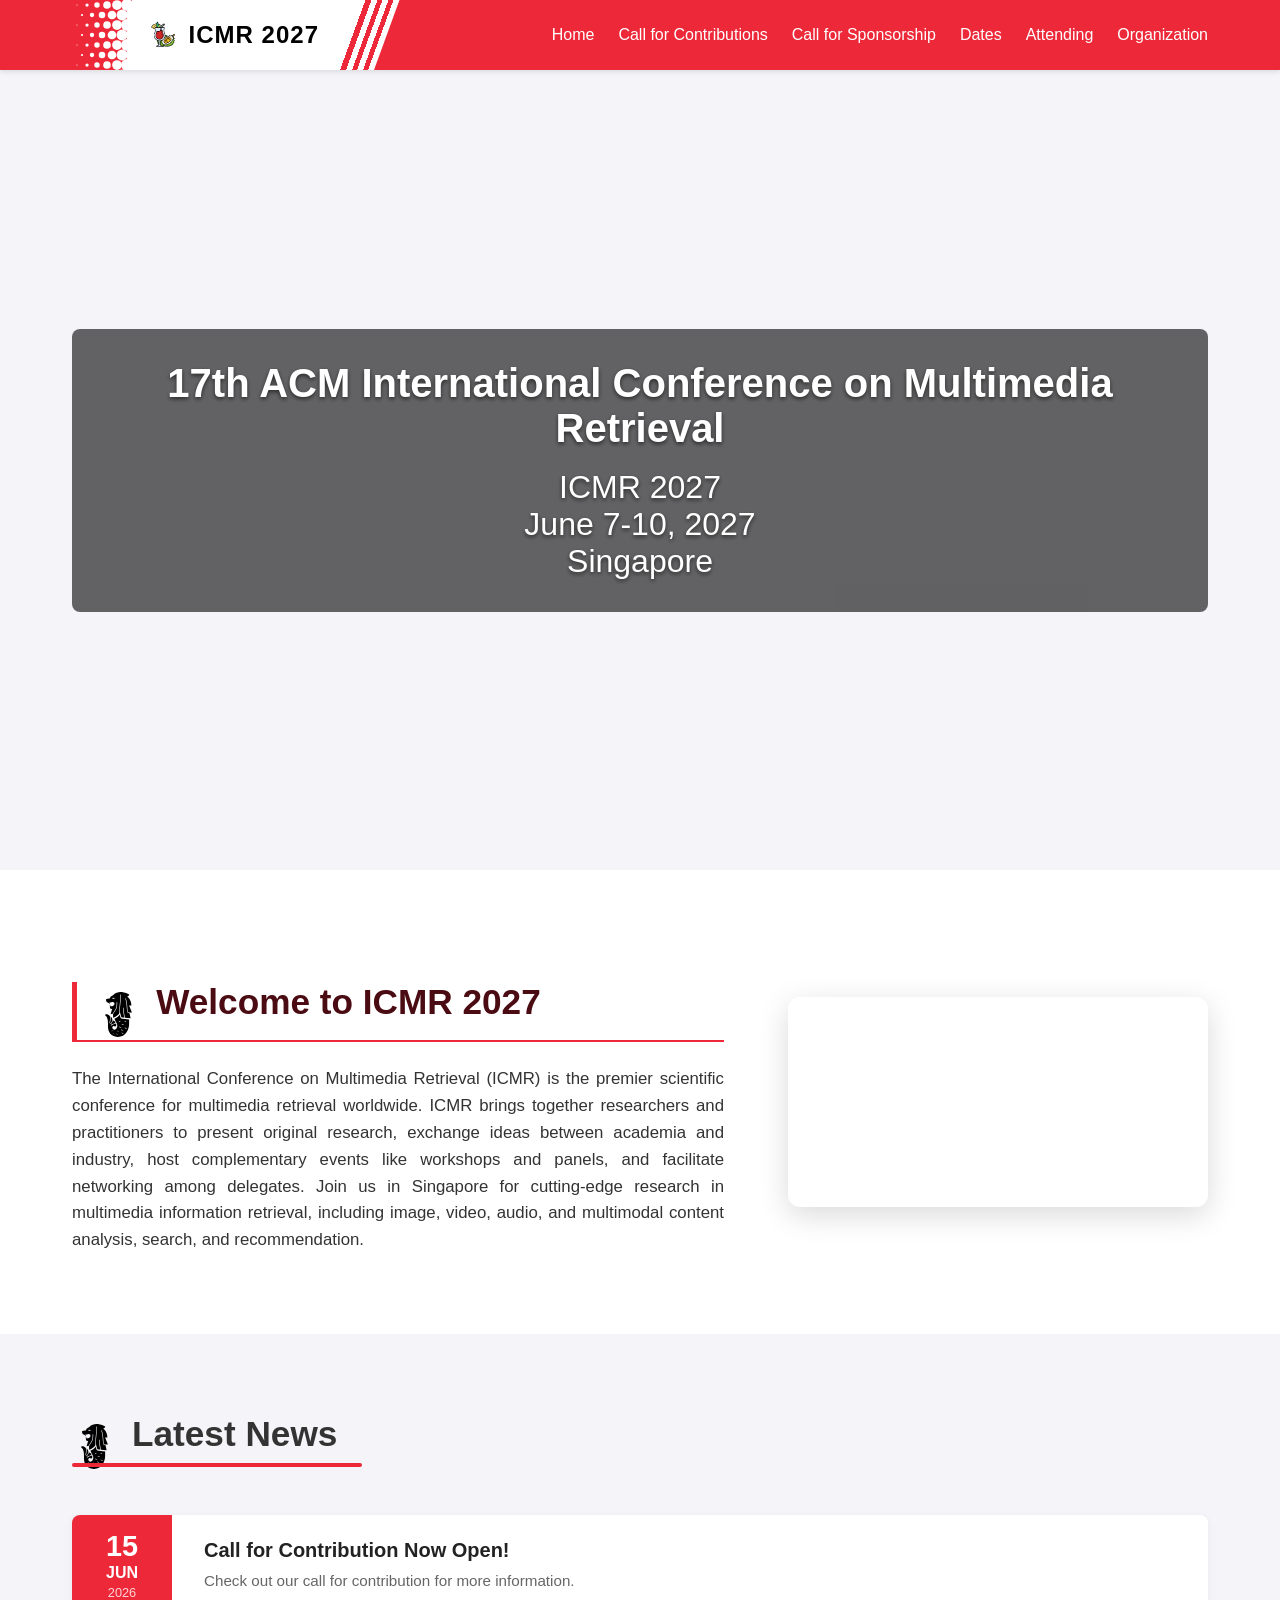
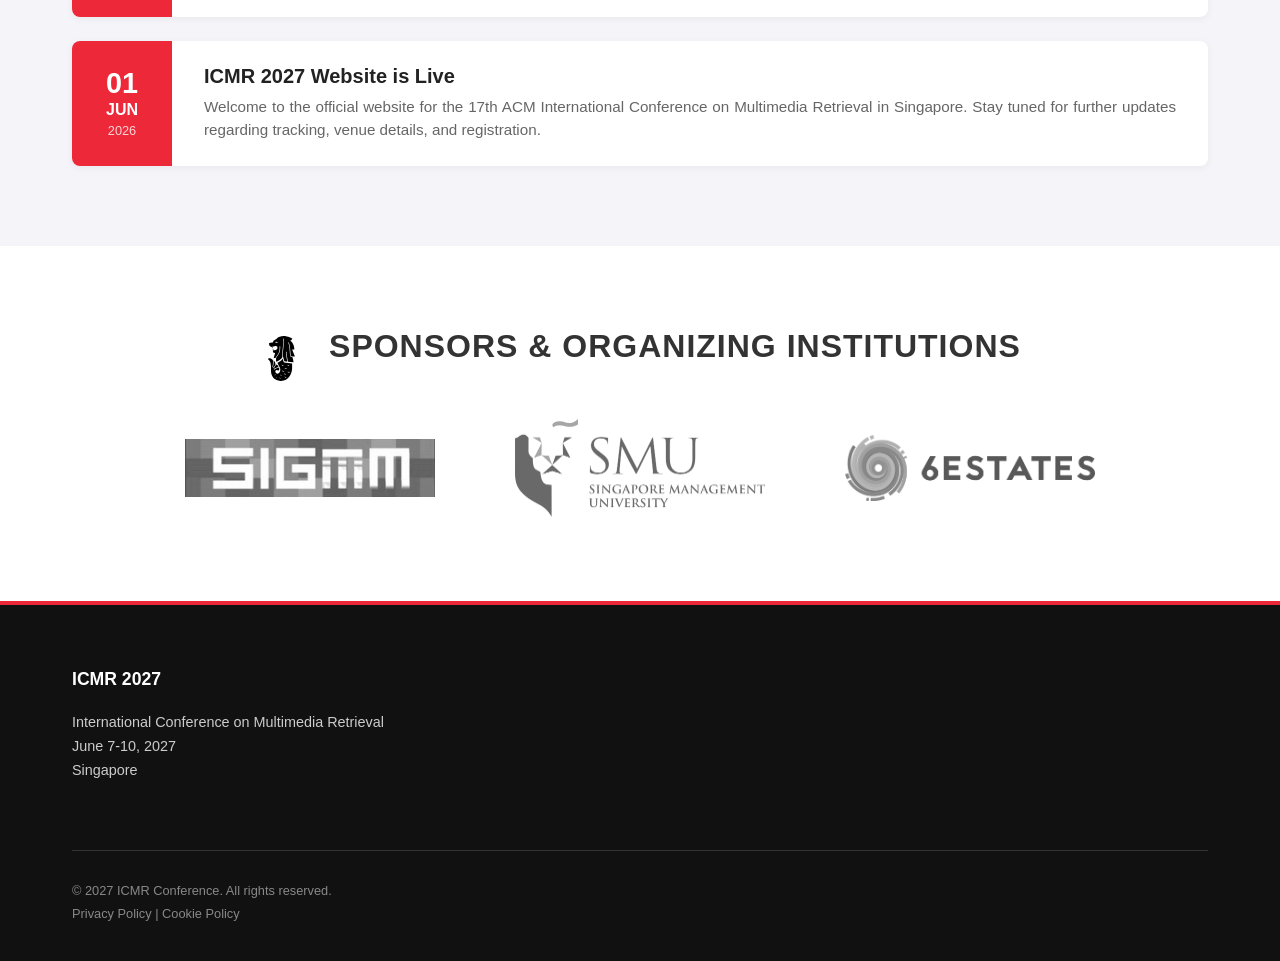
==== index.html @ 5543dfc8 "feat: add Call for Sponsorship page and include contact emails on organization page" ====
<!doctype html>
<html lang="en">

<head>
    <meta charset="UTF-8" />
    <meta name="viewport" content="width=device-width, initial-scale=1.0" />
    <title>ICMR 2027 – Home | Singapore</title>
    <link rel="icon" type="image/svg+xml" href="media/icmr27-logo.svg" />
    <link rel="preload" href="media/merlion-logo.svg" as="image" />
    <link rel="preload" href="media/sigmm.png" as="image" />
    <link rel="preload" href="media/smu.png" as="image" />
    <link rel="stylesheet" href="styles.css" />
</head>

<body>
    <div id="loading-screen">
        <video id="bg-video" autoplay muted playsinline>
            <source src="media/loading-video.mp4" type="video/mp4" />
        </video>
        <div class="video-overlay"></div>
        <div class="loading-content">
            <h1>ICMR 2027</h1>
            <h1>SINGAPORE</h1>
            <p id="loading-percentage">0%</p>
        </div>
    </div>

    <nav class="navbar">
        <div class="container nav-container">
            <a href="/" class="navbar-brand"><img src="media/icmr27-logo.svg" alt="ICMR 2027 Logo" class="navbar-logo" />ICMR 2027</a>
            <div class="hamburger" id="hamburger">
                <span class="bar"></span>
                <span class="bar"></span>
                <span class="bar"></span>
            </div>
            <ul class="nav-links" id="nav-links">
                <li><a href="/">Home</a></li>
                <li><a href="cfc">Call for Contributions</a></li>
                <li><a href="cfs">Call for Sponsorship</a></li>
                <li><a href="date">Dates</a></li>
                <li><a href="attending">Attending</a></li>
                <li><a href="organization">Organization</a></li>
            </ul>
        </div>
    </nav>

    <section class="hero-banner">
        <div id="video-container">
            <video id="vid1" class="bg-video" autoplay muted playsinline loop></video>
            <video id="vid2" class="bg-video" muted playsinline style="opacity: 0"></video>
        </div>

        <div class="container">
            <div class="banner-text">
                <h2>
                    17th ACM International Conference on Multimedia
                    Retrieval
                </h2>
                <br />
                <p>ICMR 2027</p>
                <p>June 7-10, 2027</p>
                <p>Singapore</p>
            </div>
        </div>
    </section>

    <div class="page-section">
        <div class="container">
            <div class="section-layout">
                <div class="section-body">
                    <h2 class="bracket-heading">Welcome to ICMR 2027</h2>
                    <p>
                        The International Conference on Multimedia Retrieval
                        (ICMR) is the premier scientific conference for
                        multimedia retrieval worldwide. ICMR brings together
                        researchers and practitioners to present original
                        research, exchange ideas between academia and
                        industry, host complementary events like workshops
                        and panels, and facilitate networking among
                        delegates. Join us in Singapore for cutting-edge
                        research in multimedia information retrieval,
                        including image, video, audio, and multimodal
                        content analysis, search, and recommendation.
                    </p>
                </div>
                <div class="section-video">
                    <video id="intro-loop-video" autoplay muted playsinline>
                        <source src="media/animated-logo.mp4" type="video/mp4" />
                    </video>
                </div>
            </div>
        </div>
    </div>

    <section class="news-section">
        <div class="container">
            <h2 class="section-title">Latest News</h2>

            <div class="news-list">
                <div class="news-item">
                    <div class="news-date">
                        <span class="day">15</span>
                        <span class="month">Jun</span>
                        <span class="year">2026</span>
                    </div>
                    <div class="news-content">
                        <h3>
                            <a href="#cfc">Call for Contribution Now Open!</a>
                        </h3>
                        <p>
                            Check out our call for contribution for more
                            information.
                        </p>
                    </div>
                </div>

                <div class="news-item">
                    <div class="news-date">
                        <span class="day">01</span>
                        <span class="month">Jun</span>
                        <span class="year">2026</span>
                    </div>
                    <div class="news-content">
                        <h3>
                            <a href="#website">ICMR 2027 Website is Live</a>
                        </h3>
                        <p>
                            Welcome to the official website for the 17th ACM
                            International Conference on Multimedia Retrieval
                            in Singapore. Stay tuned for further updates
                            regarding tracking, venue details, and
                            registration.
                        </p>
                    </div>
                </div>
            </div>
        </div>
    </section>

    <section class="partners-section">
        <div class="container">
            <h2 class="partners-title">
                Sponsors & Organizing Institutions
            </h2>

            <div class="partners-flex">
                <a href="https://sigmm.org" target="_blank" rel="noopener noreferrer">
                    <div class="partner-logo">
                        <img src="media/sigmm.png" alt="SIGMM Sponsor Logo" />
                    </div>
                </a>

                <a href="https://www.smu.edu.sg/" target="_blank" rel="noopener noreferrer">
                    <div class="partner-logo">
                        <img src="media/smu.png" alt="Singapore Management University Logo" />
                    </div>
                </a>

                <a href="https://www.6estates.com/" target="_blank" rel="noopener noreferrer">
                    <div class="partner-logo">
                        <img src="media/6estates.png" alt="6ESTATES Logo" />
                    </div>
                </a>
            </div>
        </div>
    </section>

    <footer class="footer">
        <div class="container">
            <div class="footer-grid">
                <div class="footer-col details-col">
                    <h4>ICMR 2027</h4>
                    <p>International Conference on Multimedia Retrieval</p>
                    <p>June 7-10, 2027</p>
                    <p>Singapore</p>
                    <!--<img
                            src="media/acm-logo.png"
                            alt="ACM Association for Computing Machinery"
                            class="footer-logo"
                        />-->
                </div>
            </div>

            <div class="footer-bottom">
                <p>&copy; 2027 ICMR Conference. All rights reserved.</p>
                <p>
                    <a href="#privacy">Privacy Policy</a> |
                    <a href="#cookie">Cookie Policy</a>
                </p>
            </div>
        </div>
    </footer>
    <script src="script.js"></script>
</body>

</html>
---- styles.css ----
html {
    scroll-behavior: smooth;
    scroll-padding-top: 80px;
}

/* ==========================================================================
   1. RESET & BASE STYLES
   ========================================================================== */
* {
    margin: 0;
    padding: 0;
    box-sizing: border-box;
    font-family: "Segoe UI", Tahoma, Geneva, Verdana, sans-serif;
}

/* Global Paragraph Styling for Academic Justification */
p {
    text-align: justify;
    text-justify: inter-word;
    /* Distributes space evenly between words, not letters */

    /* CRITICAL: Allows the browser to hyphenate long words instead of creating massive white gaps */
    -webkit-hyphens: auto;
    -moz-hyphens: auto;
    -ms-hyphens: auto;
    hyphens: auto;
}

body {
    background-color: #f4f4f9;
    color: #333;
}

/* ==========================================================================
   2. TYPOGRAPHY & UTILITIES
   ========================================================================== */
/* Alternate background stripe utility — applied to every other .page-section */
.alt-bg {
    background-color: #f4f4f9;
}

/* --- MERLION HEADING DECORATION --- */
h2::before {
    content: "";
    display: inline-block;
    width: 45px;
    height: 45px;
    background-image: url("media/merlion-logo.svg");
    background-size: contain;
    background-repeat: no-repeat;
    background-position: center;
    margin-right: 15px;
    vertical-align: middle;
    position: relative;
    top: 10px;
}

/* Exclude the Merlion from the banner */
.banner-text h2::before {
    display: none;
}

/* --- L-BRACKET HEADING STYLE --- */
.bracket-heading {
    font-size: 2.2rem;
    font-weight: 800;
    color: #4a0b12;
    border-left: 5px solid #ed2939;
    border-bottom: 2px solid #ed2939;
    padding-left: 1.2rem;
    padding-bottom: 0.8rem;
    margin-bottom: 2rem;
    margin-top: 2rem;
    width: 100%;
}

.header-email {
    display: block;
    font-size: 0.95rem;
    font-weight: 500;
    color: #555555;
    text-transform: none;
    letter-spacing: normal;
    margin-top: 0.35rem;
    margin-left: 75px;
}

.header-email a {
    color: #ed2939;
    font-weight: 600;
    text-decoration: none;
}

.header-email a:hover {
    text-decoration: underline;
}

@media (max-width: 576px) {
    .header-email {
        margin-left: 0;
    }
}

/* Fallback placeholder text style */
.placeholder-text {
    color: #666666;
    font-style: italic;
    font-size: 1.05rem;
    grid-column: 1 / -1;
}

/* ==========================================================================
   3. LAYOUT CONTAINERS
   ========================================================================== */
/* --- UNIVERSAL CONTENT CONTAINER --- */
.container {
    max-width: 1200px;
    width: 100%;
    margin: 0 auto;
    padding: 0 2rem;
}

/* ==========================================================================
   4. NAVIGATION BAR
   ========================================================================== */
.navbar {
    background-color: #ed2939;
    /* Singapore Flag Red */
    color: white;
    position: sticky;
    top: 0;
    z-index: 1000;
    box-shadow: 0 2px 5px rgba(0, 0, 0, 0.1);
    width: 100%;
}

.nav-container {
    display: flex;
    justify-content: space-between;
    align-items: stretch;
    min-height: 70px;
}

.navbar-brand {
    font-size: 1.5rem;
    font-weight: bold;
    letter-spacing: 1px;
    display: flex;
    align-items: center;
    gap: 0.6rem;
    color: black;
    text-decoration: none;
    padding: 0 55px 0 75px;
    position: relative;
    z-index: 1;
}

.navbar-brand::before {
    content: "";
    position: absolute;
    top: 0;
    left: 0;
    bottom: 0;
    right: 60px;
    background:
        url('media/halftone.svg') left center / 80px 100% no-repeat,
        linear-gradient(to right, transparent 79px, white 79px);
    z-index: -1;
}

.navbar-brand::after {
    content: "";
    position: absolute;
    top: 0;
    bottom: 0;
    right: 0;
    width: 140px;
    transform: skewX(-20deg);
    transform-origin: bottom right;
    background: linear-gradient(to left,
            white 0, white 6px,
            transparent 6px, transparent 11px,
            white 11px, white 17px,
            transparent 17px, transparent 22px,
            white 22px, white 28px,
            transparent 28px, transparent 34px,
            white 34px, white 100%);
    z-index: -1;
}

.navbar-logo {
    height: 32px;
    width: auto;
}

.banner-logo {
    display: block;
    max-width: 120px;
    height: auto;
    margin: 0 auto 1.5rem auto;
}

.nav-links {
    list-style: none;
    display: flex;
    align-items: center;
    gap: 1.5rem;
}

.nav-links a {
    color: white;
    text-decoration: none;
    font-weight: 500;
    transition: color 0.3s ease;
}

.nav-links a:hover {
    color: #ffcccc;
}

/* --- HAMBURGER ICON BASE --- */
.hamburger {
    display: none;
    cursor: pointer;
    flex-direction: column;
    gap: 5px;
    z-index: 1001;
    align-self: center;
}

.hamburger .bar {
    width: 25px;
    height: 3px;
    background-color: white;
    border-radius: 2px;
    transition: all 0.3s ease;
}

/* ==========================================================================
   5. LOADING SCREEN & VIDEO BANNER
   ========================================================================== */
/* Video Loading Screen Container */
#loading-screen {
    position: fixed;
    top: 0;
    left: 0;
    width: 100vw;
    height: 100vh;
    z-index: 9999;
    display: flex;
    justify-content: center;
    align-items: center;
    overflow: hidden;
    background-color: #000;
    transition: opacity 1s ease-out;
}

.loading-content {
    position: relative;
    z-index: 3;
    text-align: center;
    color: white;
}

.loading-content h1 {
    font-size: 3rem;
    letter-spacing: 2px;
    margin-bottom: 10px;
}

.loading-content p {
    /* OVERRIDES THE GLOBAL PARAGRAPH RULES */
    text-align: center;
    -webkit-hyphens: none;
    -moz-hyphens: none;
    -ms-hyphens: none;
    hyphens: none;
}

#loading-percentage {
    font-size: 1.5rem;
    font-weight: bold;
    color: #ed2939;
}

/* The Background Video */
#bg-video,
.bg-video {
    position: absolute;
    top: 0;
    left: 0;
    width: 100%;
    height: 100%;
    object-fit: cover;
    z-index: 1;
    transition: opacity 2s ease-in-out;
    transform: translateZ(0);
    backface-visibility: hidden;
}

#bg-video {
    width: 100vw;
    height: 100vh;
}

/* The Dimming Overlay */
.video-overlay {
    position: absolute;
    top: 0;
    left: 0;
    width: 100%;
    height: 100%;
    background: rgba(0, 0, 0, 0.6);
    z-index: 2;
}

/* Isolated container for video banner background */
.hero-banner {
    height: 800px;
    width: 100%;
    position: relative;
    display: flex;
    justify-content: center;
    align-items: center;
    overflow: hidden;
}

#video-container {
    position: absolute;
    top: 0;
    left: 0;
    width: 100%;
    height: 100%;
    z-index: 0;
}

.banner-text {
    position: relative;
    z-index: 2;
    padding: 2rem;
    color: white;
    text-shadow: 0 2px 4px rgba(0, 0, 0, 0.6);
    text-align: center;
    background: rgba(0, 0, 0, 0.6);
    border-radius: 8px;
}

.banner-text h2 {
    font-size: 2.5rem;
}

.banner-text p {
    font-size: 2rem;

    /* OVERRIDES THE GLOBAL PARAGRAPH RULES */
    text-align: center;
    -webkit-hyphens: none;
    -moz-hyphens: none;
    -ms-hyphens: none;
    hyphens: none;
}

/* ==========================================================================
   6. MAIN SECTIONS
   ========================================================================== */
/* --- PAGE SECTION (general-purpose content stripe) --- */
.page-section {
    position: relative;
    width: 100%;
    padding: 5rem 0;
    background-color: #ffffff;
    color: #333333;
}

.section-layout {
    display: flex;
    align-items: center;
    justify-content: space-between;
    gap: 4rem;
}

.section-body {
    flex: 1;
}

.section-body h2 {
    font-size: 2.2rem;
    color: #4a0b12;
    margin-bottom: 1.5rem;
}

.section-body p {
    line-height: 1.6;
    margin-bottom: 1.5rem;
    font-size: 1.05rem;
}

.section-body p:last-child {
    margin-bottom: 0;
}

.section-image {
    flex: 0 0 250px;
    text-align: center;
    display: flex;
    flex-direction: column;
    align-items: center;
}

.section-image img {
    width: 100%;
    max-width: 220px;
    height: auto;
    margin-bottom: 1rem;
}

.section-image p {
    font-weight: 700;
    color: #555555;
    font-size: 0.95rem;
}

/* --- INTRO LOOP VIDEO PANEL --- */
.section-video {
    flex: 0 0 420px;
    border-radius: 12px;
    overflow: hidden;
    box-shadow: 0 8px 30px rgba(0, 0, 0, 0.15);
    background-color: #fff;
    transform: translateZ(0);
    backface-visibility: hidden;
}

.section-video video {
    width: 100%;
    height: 100%;
    object-fit: cover;
    display: block;
    transition: opacity 0.8s ease-in-out;
}

/* --- LATEST NEWS SECTION --- */
.news-section {
    padding: 5rem 0;
    background-color: #f4f4f9;
    width: 100%;
}

.section-title {
    font-size: 2.2rem;
    color: #333;
    margin-bottom: 3rem;
    position: relative;
    padding-bottom: 0.5rem;
}

.section-title::after {
    content: "";
    position: absolute;
    bottom: 0;
    left: 0;
    width: 290px;
    height: 4px;
    background-color: #ed2939;
    border-radius: 2px;
}

.news-list {
    display: flex;
    flex-direction: column;
    gap: 1.5rem;
}

.news-item {
    display: flex;
    background: #ffffff;
    border-radius: 8px;
    overflow: hidden;
    box-shadow: 0 2px 8px rgba(0, 0, 0, 0.05);
    transition:
        transform 0.2s ease,
        box-shadow 0.2s ease;
}

.news-item:hover {
    transform: translateY(-2px);
    box-shadow: 0 4px 12px rgba(0, 0, 0, 0.1);
}

.news-date {
    background-color: #ed2939;
    color: #ffffff;
    display: flex;
    flex-direction: column;
    justify-content: center;
    align-items: center;
    min-width: 100px;
    padding: 1rem;
    text-align: center;
}

.news-date .day {
    font-size: 1.8rem;
    font-weight: 800;
    line-height: 1;
}

.news-date .month {
    font-size: 1rem;
    text-transform: uppercase;
    font-weight: 600;
    margin: 0.2rem 0;
}

.news-date .year {
    font-size: 0.8rem;
    opacity: 0.8;
}

.news-content {
    padding: 1.5rem 2rem;
    display: flex;
    flex-direction: column;
    justify-content: center;
}

.news-content h3 {
    font-size: 1.25rem;
    margin-bottom: 0.5rem;
}

.news-content h3 a {
    color: #222222;
    text-decoration: none;
    transition: color 0.2s ease;
}

.news-content h3 a:hover {
    color: #ed2939;
}

.news-content p {
    color: #666666;
    line-height: 1.5;
    font-size: 0.95rem;
}

/* --- COMMITTEE MEMBER GRID SYSTEM --- */
.member-grid {
    display: grid;
    grid-template-columns: repeat(auto-fill, minmax(240px, 1fr));
    gap: 2rem;
    margin-top: 1.5rem;
    width: 100%;
}

.member-card {
    background: #ffffff;
    border-radius: 8px;
    padding: 2rem 1.5rem;
    text-align: center;
    box-shadow: 0 4px 10px rgba(0, 0, 0, 0.05);
    transition:
        transform 0.2s ease,
        box-shadow 0.2s ease;
    border-top: 3px solid #ed2939;
}

.member-card:hover {
    transform: translateY(-4px);
    box-shadow: 0 6px 15px rgba(0, 0, 0, 0.1);
}

.member-avatar img {
    width: 110px;
    height: 110px;
    border-radius: 50%;
    object-fit: cover;
    margin-bottom: 1.2rem;
    background-color: #eee;
    box-shadow: 0 2px 5px rgba(0, 0, 0, 0.1);
}

.member-info h3 {
    font-size: 1.2rem;
    color: #222222;
    margin-bottom: 0.4rem;
    font-weight: 700;
}

.member-info p {
    text-align: center;

    /* CRITICAL: Allows the browser to hyphenate long words instead of creating massive white gaps */
    -webkit-hyphens: none;
    -moz-hyphens: none;
    -ms-hyphens: none;
    hyphens: none;
}

.member-info .affiliation {
    font-size: 0.95rem;
    color: #555555;
    line-height: 1.4;
    margin-bottom: 0.2rem;
}

.member-info .country {
    font-size: 0.85rem;
    color: #888888;
    text-transform: uppercase;
    letter-spacing: 0.5px;
}

/* --- IMPORTANT DATES TABLE --- */
.dates-table {
    width: 100%;
    border-collapse: collapse;
    margin-top: 1rem;
    font-size: 1.05rem;
}

.dates-table th,
.dates-table td {
    padding: 1.2rem 1rem;
    text-align: left;
    border-bottom: 1px solid #e0e0e0;
}

.dates-table th {
    color: #4a0b12;
    font-weight: 600;
    width: 60%;
}

.dates-table td {
    color: #333333;
    font-weight: 500;
}

.dates-table tr:hover {
    background-color: #fafafa;
}

/* --- CALL FOR CONTRIBUTIONS --- */
.cfc-content-block {
    margin-top: 1.5rem;
    margin-bottom: 3rem;
}

.cfc-content-block p {
    margin-bottom: 1.2rem;
    line-height: 1.7;
    color: #444444;
    font-size: 1.05rem;
}

/* Custom h3 Sub-headings */
.cfc-content-block h3 {
    font-size: 1.4rem;
    color: #4a0b12;
    /* Matches the dark burgundy of your h2 */
    font-weight: 700;
    letter-spacing: 0.5px;

    /* The subtle red accent line */
    border-left: 3px solid #ed2939;
    padding-left: 0.8rem;

    /* Breathing room */
    margin-top: 2.5rem;
    /* Pushes the heading away from the previous paragraph */
    margin-bottom: 1rem;
}

/* Prevents the very first h3 from having a massive gap at the top of the section */
.cfc-content-block h3:first-of-type {
    margin-top: 0.5rem;
}

.cfc-list {
    list-style: none;
    padding-left: 0;
    margin-top: 1rem;
    margin-bottom: 1.5rem;
}

.cfc-list li {
    position: relative;
    padding-left: 1.5rem;
    margin-bottom: 1rem;
    line-height: 1.6;
    color: #444444;
    font-size: 1.05rem;
}

.cfc-list li::before {
    content: "■";
    color: #ed2939;
    position: absolute;
    left: 0;
    top: -1px;
    font-size: 0.9rem;
}

.two-column-list {
    display: grid;
    grid-template-columns: 1fr 1fr;
    gap: 0.5rem 3rem;
}

/* --- PARTNERS & ORGANIZERS --- */
.partners-section {
    width: 100%;
    padding: 5rem 0;
    background-color: #ffffff;
    text-align: center;
}

.partners-title {
    font-size: 2rem;
    color: #333333;
    margin-bottom: 3rem;
    font-weight: 700;
    text-transform: uppercase;
    letter-spacing: 1px;
}

.partners-flex {
    display: flex;
    justify-content: center;
    align-items: center;
    gap: 5rem;
    flex-wrap: wrap;
}

.partner-logo img {
    max-width: 250px;
    height: auto;
    filter: grayscale(100%);
    opacity: 0.7;
    transition: all 0.3s ease;
    mix-blend-mode: multiply;
}

.partner-logo img:hover {
    filter: grayscale(0%);
    opacity: 1;
    transform: scale(1.05);
}

/* ==========================================================================
   7. FOOTER
   ========================================================================== */
.footer {
    background-color: #111111;
    color: #ffffff;
    border-top: 4px solid #ed2939;
    padding: 4rem 0 2rem 0;
    font-size: 0.9rem;
}

.footer-grid {
    display: grid;
    grid-template-columns: 1.5fr 1fr 1fr;
    gap: 3rem;
    margin-bottom: 4rem;
}

.footer-col h4 {
    font-size: 1.1rem;
    margin-bottom: 1.5rem;
    font-weight: 700;
}

.footer-col p {
    margin-bottom: 0.5rem;
    color: #cccccc;
}

.footer-col ul {
    list-style: none;
    padding: 0;
}

.footer-col ul li {
    margin-bottom: 0.8rem;
}

.footer-col a {
    color: #cccccc;
    text-decoration: none;
    transition: color 0.3s ease;
}

.footer-col a:hover {
    color: #ffffff;
    text-decoration: underline;
}

.footer-logo {
    max-width: 180px;
    margin-top: 1.5rem;
    filter: brightness(0.9);
}

.footer-bottom {
    text-align: center;
    border-top: 1px solid #333333;
    padding-top: 2rem;
    color: #888888;
    font-size: 0.8rem;
}

.footer-bottom p {
    margin-bottom: 0.5rem;
}

.footer-bottom a {
    color: #888888;
    text-decoration: none;
}

.footer-bottom a:hover {
    color: #ffffff;
}

/* ==========================================================================
   8. MOBILE RESPONSIVENESS (MEDIA QUERIES)
   ========================================================================== */
@media (max-width: 950px) {

    /* Navbar & Hamburger Drawer */
    .hamburger {
        display: flex;
        order: -1;
        margin-left: 0;
        margin-right: 1.5rem;
    }

    .nav-links {
        position: fixed;
        top: 0;
        left: -100%;
        right: auto;
        width: 250px;
        height: 100vh;
        background-color: #111111;
        flex-direction: column;
        justify-content: flex-start;
        padding-top: 80px;
        transition: left 0.4s ease;
        box-shadow: 5px 0 15px rgba(0, 0, 0, 0.5);
    }

    .nav-links.active {
        left: 0;
    }

    .nav-links li {
        text-align: center;
        margin: 1.5rem 0;
    }

    .nav-links a {
        font-size: 1.2rem;
    }

    /* Hamburger Animation */
    .hamburger.active .bar:nth-child(1) {
        transform: translateY(8px) rotate(45deg);
    }

    .hamburger.active .bar:nth-child(2) {
        opacity: 0;
    }

    .hamburger.active .bar:nth-child(3) {
        transform: translateY(-8px) rotate(-45deg);
    }

    /* Loading Screen & Hero Banner */
    .loading-content h1 {
        font-size: 2rem;
    }

    .loading-content p {
        /* OVERRIDES THE GLOBAL PARAGRAPH RULES */
        text-align: center;
        -webkit-hyphens: none;
        -moz-hyphens: none;
        -ms-hyphens: none;
        hyphens: none;
    }

    #loading-percentage {
        font-size: 1.2rem;
    }

    .banner-text h2 {
        font-size: 1.8rem;
    }

    .banner-text p {
        font-size: 1.2rem;

        /* OVERRIDES THE GLOBAL PARAGRAPH RULES */
        text-align: center;
        -webkit-hyphens: none;
        -moz-hyphens: none;
        -ms-hyphens: none;
        hyphens: none;
    }

    /* Introduction Section */
    .section-layout {
        flex-direction: column;
        align-items: stretch;
        gap: 3rem;
    }

    .section-image {
        flex: auto;
        align-self: center;
    }

    .section-video {
        flex: auto;
        width: 100%;
    }

    /* Dates Table */
    .dates-table th,
    .dates-table td {
        display: block;
        width: 100%;
        padding: 0.5rem 0;
    }

    .dates-table th {
        border-bottom: none;
        padding-top: 1.2rem;
    }

    .dates-table td {
        padding-bottom: 1.2rem;
        font-weight: 700;
        color: #ed2939;
    }

    /* Call for Contributions */
    .two-column-list {
        grid-template-columns: 1fr;
        gap: 0;
    }

    /* Partners Section (formerly Sponsors) */
    .partners-flex {
        gap: 3rem;
        flex-direction: column;
    }

    .partners-title {
        font-size: 1.5rem;
    }

    /* Footer */
    .footer-grid {
        grid-template-columns: 1fr;
        gap: 2rem;
    }

    .footer-col h4 {
        margin-bottom: 1rem;
    }
}

/* Smaller Breakpoint for News Articles */
@media (max-width: 600px) {
    .news-item {
        flex-direction: column;
    }

    .news-date {
        flex-direction: row;
        min-width: 100%;
        gap: 0.5rem;
        padding: 0.6rem;
    }

    .news-date .day {
        font-size: 1.3rem;
    }

    .news-content {
        padding: 1.2rem;
    }
}

/* --- SPONSORSHIP TABLE STYLING --- */
.sponsorship-table-wrapper {
    width: 100%;
    overflow-x: auto;
    -webkit-overflow-scrolling: touch;
    margin-top: 2rem;
    border-radius: 8px;
    box-shadow: 0 4px 15px rgba(0, 0, 0, 0.06);
    border: 1px solid #e5e7eb;
}

.sponsorship-table {
    width: 100%;
    border-collapse: collapse;
    background: #ffffff;
    font-size: 0.95rem;
    min-width: 800px;
}

.sponsorship-table th,
.sponsorship-table td {
    padding: 1rem 0.8rem;
    border-bottom: 1px solid #edf2f7;
    border-right: 1px solid #edf2f7;
    text-align: center;
    vertical-align: middle;
}

.sponsorship-table th:first-child,
.sponsorship-table td:first-child {
    text-align: left;
    padding-left: 1.2rem;
}

.sponsorship-table th {
    font-weight: 700;
    font-size: 1.05rem;
    text-transform: uppercase;
    letter-spacing: 0.5px;
}

.sponsorship-table th.tier-diamond {
    background-color: #0f2b48;
    color: #ffffff;
}

.sponsorship-table th.tier-platinum {
    background-color: #374151;
    color: #ffffff;
}

.sponsorship-table th.tier-gold {
    background-color: #92400e;
    color: #ffffff;
}

.sponsorship-table th.tier-silver {
    background-color: #4b5563;
    color: #ffffff;
}

.sponsorship-table th.tier-bronze {
    background-color: #7c2d12;
    color: #ffffff;
}

.sponsorship-table td.feature-title {
    font-weight: 600;
    color: #1f2937;
    width: 35%;
}

.sponsorship-table tr:nth-child(even) {
    background-color: #f9fafb;
}

.sponsorship-table tr:hover {
    background-color: #f3f4f6;
}

.sponsorship-table .check-mark {
    color: #ed2939;
    font-size: 1.2rem;
    font-weight: bold;
}

.sponsorship-table .dash-mark {
    color: #9ca3af;
}

.grant-card {
    background: #ffffff;
    border-radius: 8px;
    padding: 1.5rem;
    box-shadow: 0 3px 10px rgba(0, 0, 0, 0.05);
    border-top: 3px solid #ed2939;
    transition: transform 0.2s ease;
}

.grant-card:hover {
    transform: translateY(-3px);
}

/* --- CHAIR SECTION CONTACT LINKS --- */
.chair-contact {
    margin-top: 0.5rem;
    font-size: 0.95rem;
    color: #666666;
}

.chair-contact a {
    color: #ed2939;
    font-weight: 600;
    text-decoration: none;
}

.chair-contact a:hover {
    text-decoration: underline;
}
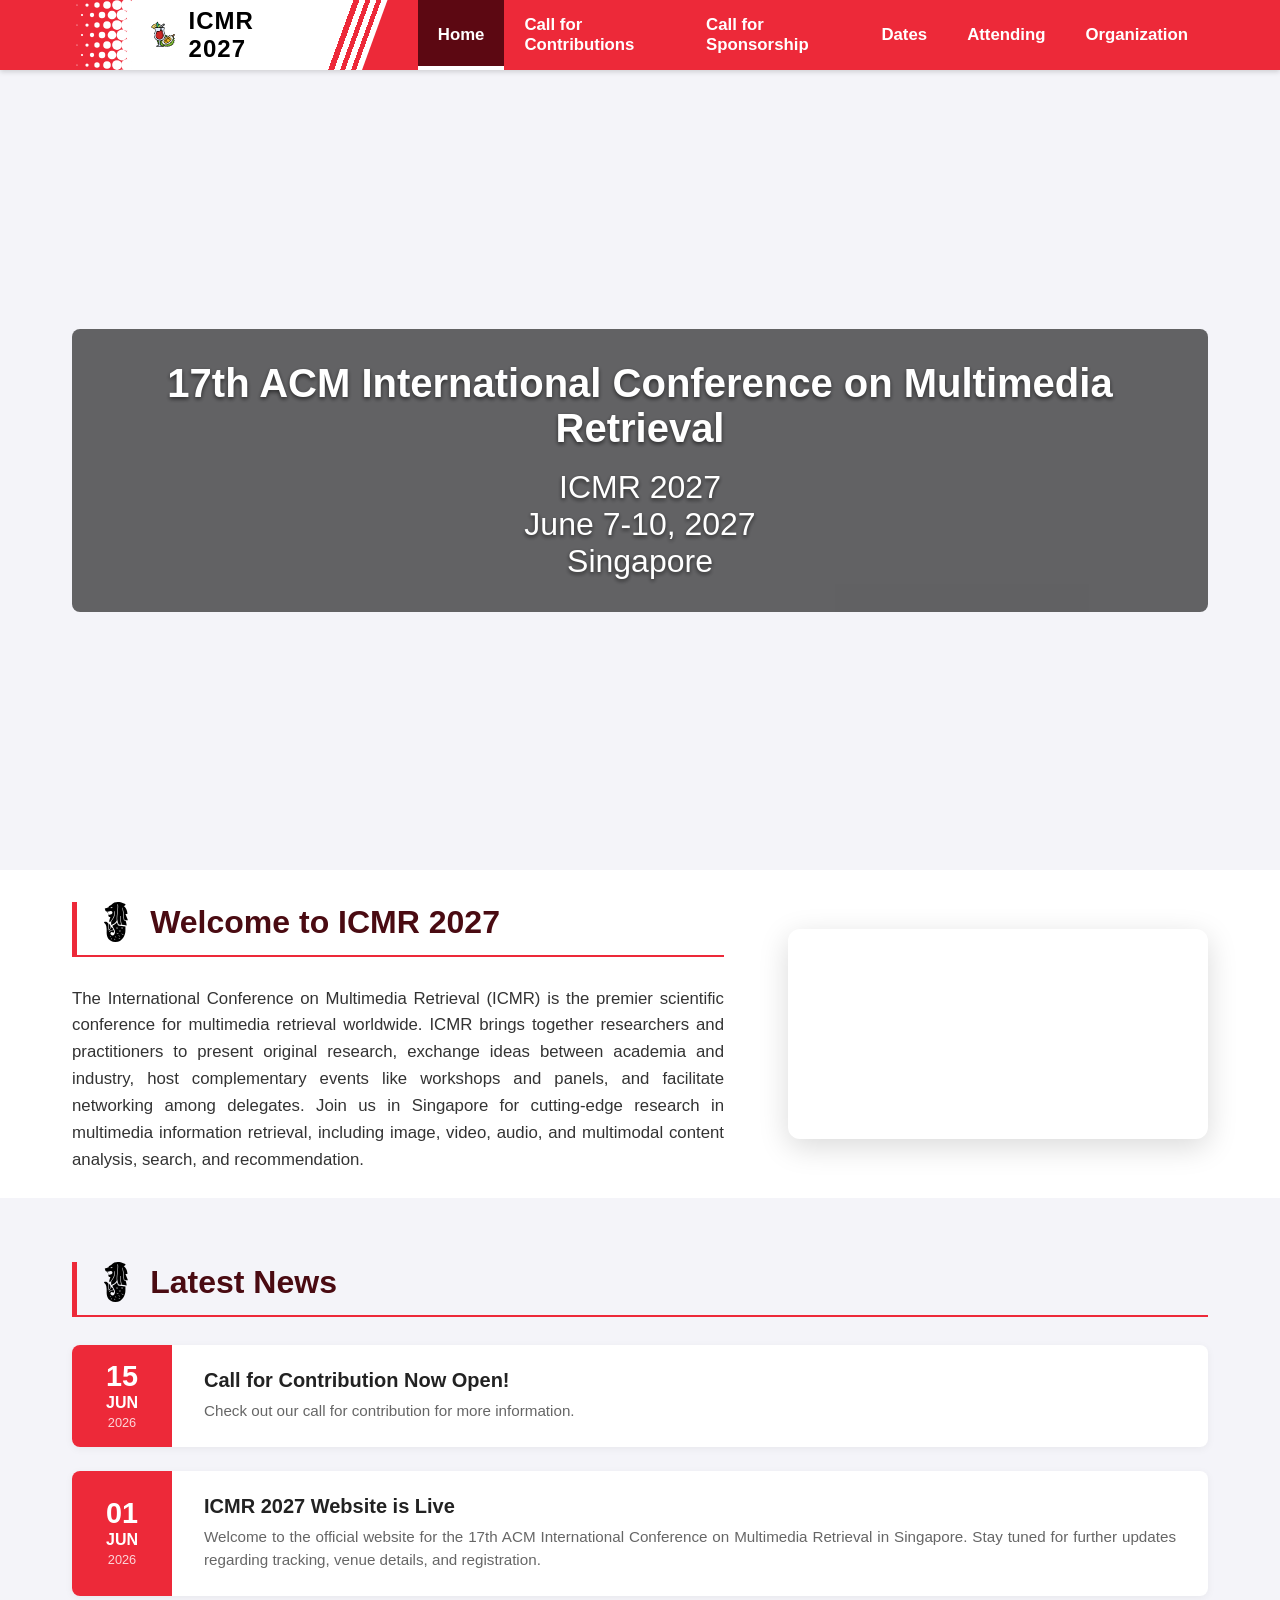
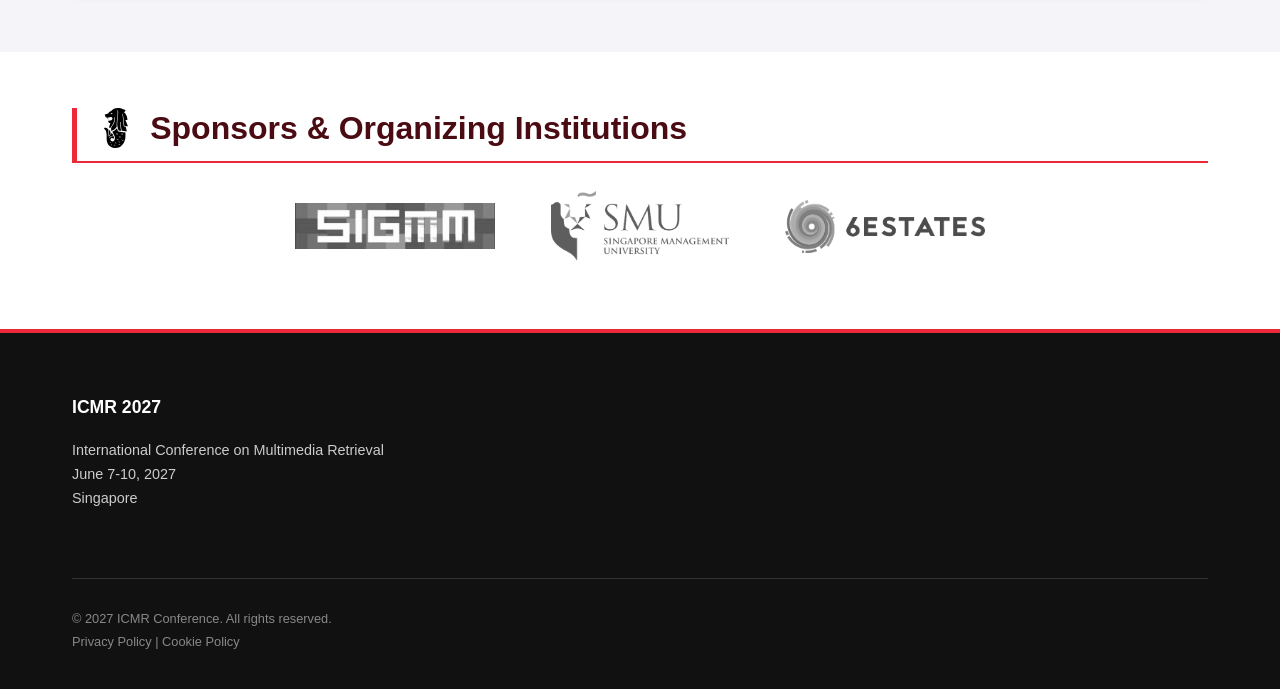
==== commit d398b459: "refactor: overhaul navbar responsiveness with dynamic overflow detection, backdrop overlays, and sta" ====
--- a/index.html
+++ b/index.html
@@ -68,7 +68,11 @@
         <div class="container">
             <div class="section-layout">
                 <div class="section-body">
-                    <h2 class="bracket-heading">Welcome to ICMR 2027</h2>
+                    <div class="bracket-heading">
+                        <div class="header-content">
+                            <h2>Welcome to ICMR 2027</h2>
+                        </div>
+                    </div>
                     <p>
                         The International Conference on Multimedia Retrieval
                         (ICMR) is the premier scientific conference for
@@ -94,7 +98,11 @@
 
     <section class="news-section">
         <div class="container">
-            <h2 class="section-title">Latest News</h2>
+            <div class="bracket-heading">
+                <div class="header-content">
+                    <h2>Latest News</h2>
+                </div>
+            </div>
 
             <div class="news-list">
                 <div class="news-item">
@@ -139,9 +147,11 @@
 
     <section class="partners-section">
         <div class="container">
-            <h2 class="partners-title">
-                Sponsors & Organizing Institutions
-            </h2>
+            <div class="bracket-heading">
+                <div class="header-content">
+                    <h2>Sponsors &amp; Organizing Institutions</h2>
+                </div>
+            </div>
 
             <div class="partners-flex">
                 <a href="https://sigmm.org" target="_blank" rel="noopener noreferrer">
--- a/styles.css
+++ b/styles.css
@@ -43,16 +43,14 @@
 h2::before {
     content: "";
     display: inline-block;
-    width: 45px;
-    height: 45px;
+    flex-shrink: 0;
+    width: 40px;
+    height: 40px;
     background-image: url("media/merlion-logo.svg");
     background-size: contain;
     background-repeat: no-repeat;
     background-position: center;
-    margin-right: 15px;
-    vertical-align: middle;
-    position: relative;
-    top: 10px;
+    margin-right: 12px;
 }
 
 /* Exclude the Merlion from the banner */
@@ -60,29 +58,62 @@
     display: none;
 }
 
-/* --- L-BRACKET HEADING STYLE --- */
+/* --- L-BRACKET HEADING & MEDIA OBJECT CONTAINER --- */
 .bracket-heading {
-    font-size: 2.2rem;
+    display: flex;
+    align-items: center; /* Vertically centers left logo relative to right content block */
+    gap: 14px;
+    font-size: 2.0rem;
     font-weight: 800;
     color: #4a0b12;
     border-left: 5px solid #ed2939;
     border-bottom: 2px solid #ed2939;
     padding-left: 1.2rem;
     padding-bottom: 0.8rem;
-    margin-bottom: 2rem;
-    margin-top: 2rem;
-    width: 100%;
+    margin-bottom: 1.8rem;
+    margin-top: 0.5rem;
+    width: 100%;
+    line-height: 1.25;
+}
+
+.bracket-heading::before {
+    content: "";
+    display: block;
+    flex-shrink: 0;
+    width: 40px;
+    height: 40px;
+    background-image: url("media/merlion-logo.svg");
+    background-size: contain;
+    background-repeat: no-repeat;
+    background-position: center;
+}
+
+/* Standardized h2 rules for direct h2.bracket-heading or h2 inside .header-content */
+h2.bracket-heading,
+.bracket-heading .header-content h2,
+.section-body h2 {
+    font-size: 2.0rem;
+    font-weight: 800;
+    color: #4a0b12;
+    margin: 0;
+    padding: 0;
+    line-height: 1.25;
+}
+
+/* Prevent duplicate logo inside h2 when nested inside .bracket-heading container */
+h2.bracket-heading::before,
+.bracket-heading .header-content h2::before {
+    display: none;
 }
 
 .header-email {
     display: block;
-    font-size: 0.95rem;
+    font-size: 0.92rem;
     font-weight: 500;
     color: #555555;
     text-transform: none;
     letter-spacing: normal;
     margin-top: 0.35rem;
-    margin-left: 75px;
 }
 
 .header-email a {
@@ -96,8 +127,33 @@
 }
 
 @media (max-width: 576px) {
+    .bracket-heading,
+    h2.bracket-heading,
+    .bracket-heading .header-content h2,
+    .section-body h2 {
+        font-size: 1.4rem;
+    }
+
+    .bracket-heading {
+        padding-left: 0.8rem;
+        border-left-width: 4px;
+        gap: 10px;
+    }
+
+    .bracket-heading::before,
+    h2::before {
+        width: 30px;
+        height: 30px;
+    }
+
     .header-email {
-        margin-left: 0;
+        font-size: 0.78rem;
+        margin-top: 0.15rem;
+        color: #666666;
+    }
+
+    .header-email a {
+        font-weight: 500;
     }
 }
 
@@ -130,15 +186,16 @@
     position: sticky;
     top: 0;
     z-index: 1000;
-    box-shadow: 0 2px 5px rgba(0, 0, 0, 0.1);
-    width: 100%;
+    box-shadow: 0 2px 5px rgba(0, 0, 0, 0.15);
+    width: 100%;
+    height: 70px;
 }
 
 .nav-container {
     display: flex;
     justify-content: space-between;
     align-items: stretch;
-    min-height: 70px;
+    height: 100%;
 }
 
 .navbar-brand {
@@ -151,6 +208,7 @@
     color: black;
     text-decoration: none;
     padding: 0 55px 0 75px;
+    margin-right: 3.5rem;
     position: relative;
     z-index: 1;
 }
@@ -203,22 +261,47 @@
 .nav-links {
     list-style: none;
     display: flex;
-    align-items: center;
-    gap: 1.5rem;
+    align-items: stretch;
+    height: 100%;
+    gap: 0;
+    margin: 0;
+    padding: 0;
+}
+
+.nav-links li {
+    display: flex;
+    align-items: stretch;
+    height: 100%;
 }
 
 .nav-links a {
     color: white;
     text-decoration: none;
-    font-weight: 500;
-    transition: color 0.3s ease;
+    font-weight: 600;
+    font-size: 1.05rem;
+    padding: 0 1.25rem;
+    display: flex;
+    align-items: center;
+    justify-content: center;
+    height: 100%;
+    box-sizing: border-box;
+    border-radius: 0;
+    transition: background-color 0.2s ease, color 0.2s ease;
 }
 
 .nav-links a:hover {
-    color: #ffcccc;
-}
-
-/* --- HAMBURGER ICON BASE --- */
+    color: #ffffff;
+    background-color: #aa1220;
+}
+
+.nav-links a.active,
+.nav-links a:active {
+    color: #ffffff;
+    background-color: #5c0812; /* Dark red / burgundy active background */
+    box-shadow: inset 0 -4px 0 #ffffff;
+}
+
+/* --- HAMBURGER ICON BASE & NAV OVERLAY --- */
 .hamburger {
     display: none;
     cursor: pointer;
@@ -226,6 +309,8 @@
     gap: 5px;
     z-index: 1001;
     align-self: center;
+    padding: 8px;
+    border-radius: 4px;
 }
 
 .hamburger .bar {
@@ -234,6 +319,25 @@
     background-color: white;
     border-radius: 2px;
     transition: all 0.3s ease;
+}
+
+.nav-overlay {
+    position: fixed;
+    top: 0;
+    left: 0;
+    width: 100vw;
+    height: 100vh;
+    background-color: rgba(0, 0, 0, 0.55);
+    backdrop-filter: blur(2px);
+    opacity: 0;
+    pointer-events: none;
+    transition: opacity 0.3s ease;
+    z-index: 999;
+}
+
+.nav-overlay.active {
+    opacity: 1;
+    pointer-events: auto;
 }
 
 /* ==========================================================================
@@ -367,7 +471,7 @@
 .page-section {
     position: relative;
     width: 100%;
-    padding: 5rem 0;
+    padding: 1.5rem 0;
     background-color: #ffffff;
     color: #333333;
 }
@@ -441,28 +545,9 @@
 
 /* --- LATEST NEWS SECTION --- */
 .news-section {
-    padding: 5rem 0;
+    padding: 3.5rem 0;
     background-color: #f4f4f9;
     width: 100%;
-}
-
-.section-title {
-    font-size: 2.2rem;
-    color: #333;
-    margin-bottom: 3rem;
-    position: relative;
-    padding-bottom: 0.5rem;
-}
-
-.section-title::after {
-    content: "";
-    position: absolute;
-    bottom: 0;
-    left: 0;
-    width: 290px;
-    height: 4px;
-    background-color: #ed2939;
-    border-radius: 2px;
 }
 
 .news-list {
@@ -712,33 +797,26 @@
 /* --- PARTNERS & ORGANIZERS --- */
 .partners-section {
     width: 100%;
-    padding: 5rem 0;
+    padding: 3rem 0 4rem 0;
     background-color: #ffffff;
-    text-align: center;
-}
-
-.partners-title {
-    font-size: 2rem;
-    color: #333333;
-    margin-bottom: 3rem;
-    font-weight: 700;
-    text-transform: uppercase;
-    letter-spacing: 1px;
 }
 
 .partners-flex {
     display: flex;
     justify-content: center;
     align-items: center;
-    gap: 5rem;
+    gap: 3.5rem;
     flex-wrap: wrap;
 }
 
 .partner-logo img {
-    max-width: 250px;
+    max-width: 200px;
+    max-height: 70px;
+    width: auto;
     height: auto;
+    object-fit: contain;
     filter: grayscale(100%);
-    opacity: 0.7;
+    opacity: 0.75;
     transition: all 0.3s ease;
     mix-blend-mode: multiply;
 }
@@ -826,11 +904,101 @@
 }
 
 /* ==========================================================================
-   8. MOBILE RESPONSIVENESS (MEDIA QUERIES)
+   8. MOBILE RESPONSIVENESS & DYNAMIC NAVBAR DRAWER
    ========================================================================== */
-@media (max-width: 950px) {
-
-    /* Navbar & Hamburger Drawer */
+
+/* Body Scroll Lock Rule when Sidebar Drawer is Open */
+body.menu-open,
+html.menu-open {
+    overflow: hidden !important;
+    touch-action: none;
+}
+
+/* Dynamic Navbar Overflow & Mobile Drawer Rules */
+body.is-mobile-nav .navbar-brand {
+    margin-right: 0;
+}
+
+body.is-mobile-nav .hamburger {
+    display: flex;
+    order: -1;
+    margin-left: 0;
+    margin-right: 1.5rem;
+}
+
+body.is-mobile-nav .nav-links {
+    position: fixed;
+    top: 0;
+    left: -100%;
+    right: auto;
+    width: 260px;
+    height: 100vh;
+    background-color: #111111;
+    flex-direction: column;
+    justify-content: flex-start;
+    padding-top: 80px;
+    padding-left: 0;
+    padding-right: 0;
+    gap: 0;
+    overflow-y: auto;
+    -webkit-overflow-scrolling: touch;
+    overscroll-behavior: contain;
+    transition: left 0.4s ease;
+    box-shadow: 5px 0 15px rgba(0, 0, 0, 0.5);
+    z-index: 1000;
+}
+
+body.is-mobile-nav .nav-links.active {
+    left: 0;
+}
+
+body.is-mobile-nav .nav-links li {
+    width: 100%;
+    margin: 0.25rem 0;
+    height: auto;
+    display: block;
+}
+
+body.is-mobile-nav .nav-links a {
+    display: block;
+    width: 100%;
+    font-size: 1.15rem;
+    padding: 0.9rem 1.8rem;
+    border-radius: 0;
+    box-sizing: border-box;
+    text-align: left;
+    color: white;
+    height: auto;
+    transition: background-color 0.2s ease, color 0.2s ease;
+}
+
+body.is-mobile-nav .nav-links a:hover,
+body.is-mobile-nav .nav-links a.active,
+body.is-mobile-nav .nav-links a:active {
+    background-color: rgba(239, 41, 57, 0.25);
+    color: #ffffff;
+    box-shadow: inset 4px 0 0 #ed2939;
+}
+
+body.is-mobile-nav .hamburger.active .bar:nth-child(1) {
+    transform: translateY(8px) rotate(45deg);
+}
+
+body.is-mobile-nav .hamburger.active .bar:nth-child(2) {
+    opacity: 0;
+}
+
+body.is-mobile-nav .hamburger.active .bar:nth-child(3) {
+    transform: translateY(-8px) rotate(-45deg);
+}
+
+@media (max-width: 1050px) {
+
+    /* Navbar & Hamburger Drawer Fallback */
+    .navbar-brand {
+        margin-right: 0;
+    }
+
     .hamburger {
         display: flex;
         order: -1;
@@ -843,14 +1011,21 @@
         top: 0;
         left: -100%;
         right: auto;
-        width: 250px;
+        width: 260px;
         height: 100vh;
         background-color: #111111;
         flex-direction: column;
         justify-content: flex-start;
         padding-top: 80px;
+        padding-left: 0;
+        padding-right: 0;
+        gap: 0;
+        overflow-y: auto;
+        -webkit-overflow-scrolling: touch;
+        overscroll-behavior: contain;
         transition: left 0.4s ease;
         box-shadow: 5px 0 15px rgba(0, 0, 0, 0.5);
+        z-index: 1000;
     }
 
     .nav-links.active {
@@ -858,12 +1033,31 @@
     }
 
     .nav-links li {
-        text-align: center;
-        margin: 1.5rem 0;
+        width: 100%;
+        margin: 0.25rem 0;
+        height: auto;
+        display: block;
     }
 
     .nav-links a {
-        font-size: 1.2rem;
+        display: block;
+        width: 100%;
+        font-size: 1.15rem;
+        padding: 0.9rem 1.8rem;
+        border-radius: 0;
+        box-sizing: border-box;
+        text-align: left;
+        color: white;
+        height: auto;
+        transition: background-color 0.2s ease, color 0.2s ease;
+    }
+
+    .nav-links a:hover,
+    .nav-links a.active,
+    .nav-links a:active {
+        background-color: rgba(239, 41, 57, 0.25);
+        color: #ffffff;
+        box-shadow: inset 4px 0 0 #ed2939;
     }
 
     /* Hamburger Animation */
@@ -954,14 +1148,12 @@
         gap: 0;
     }
 
-    /* Partners Section (formerly Sponsors) */
+    /* Partners Section */
     .partners-flex {
-        gap: 3rem;
-        flex-direction: column;
-    }
-
-    .partners-title {
-        font-size: 1.5rem;
+        gap: 2rem;
+        flex-direction: row;
+        justify-content: center;
+        flex-wrap: wrap;
     }
 
     /* Footer */
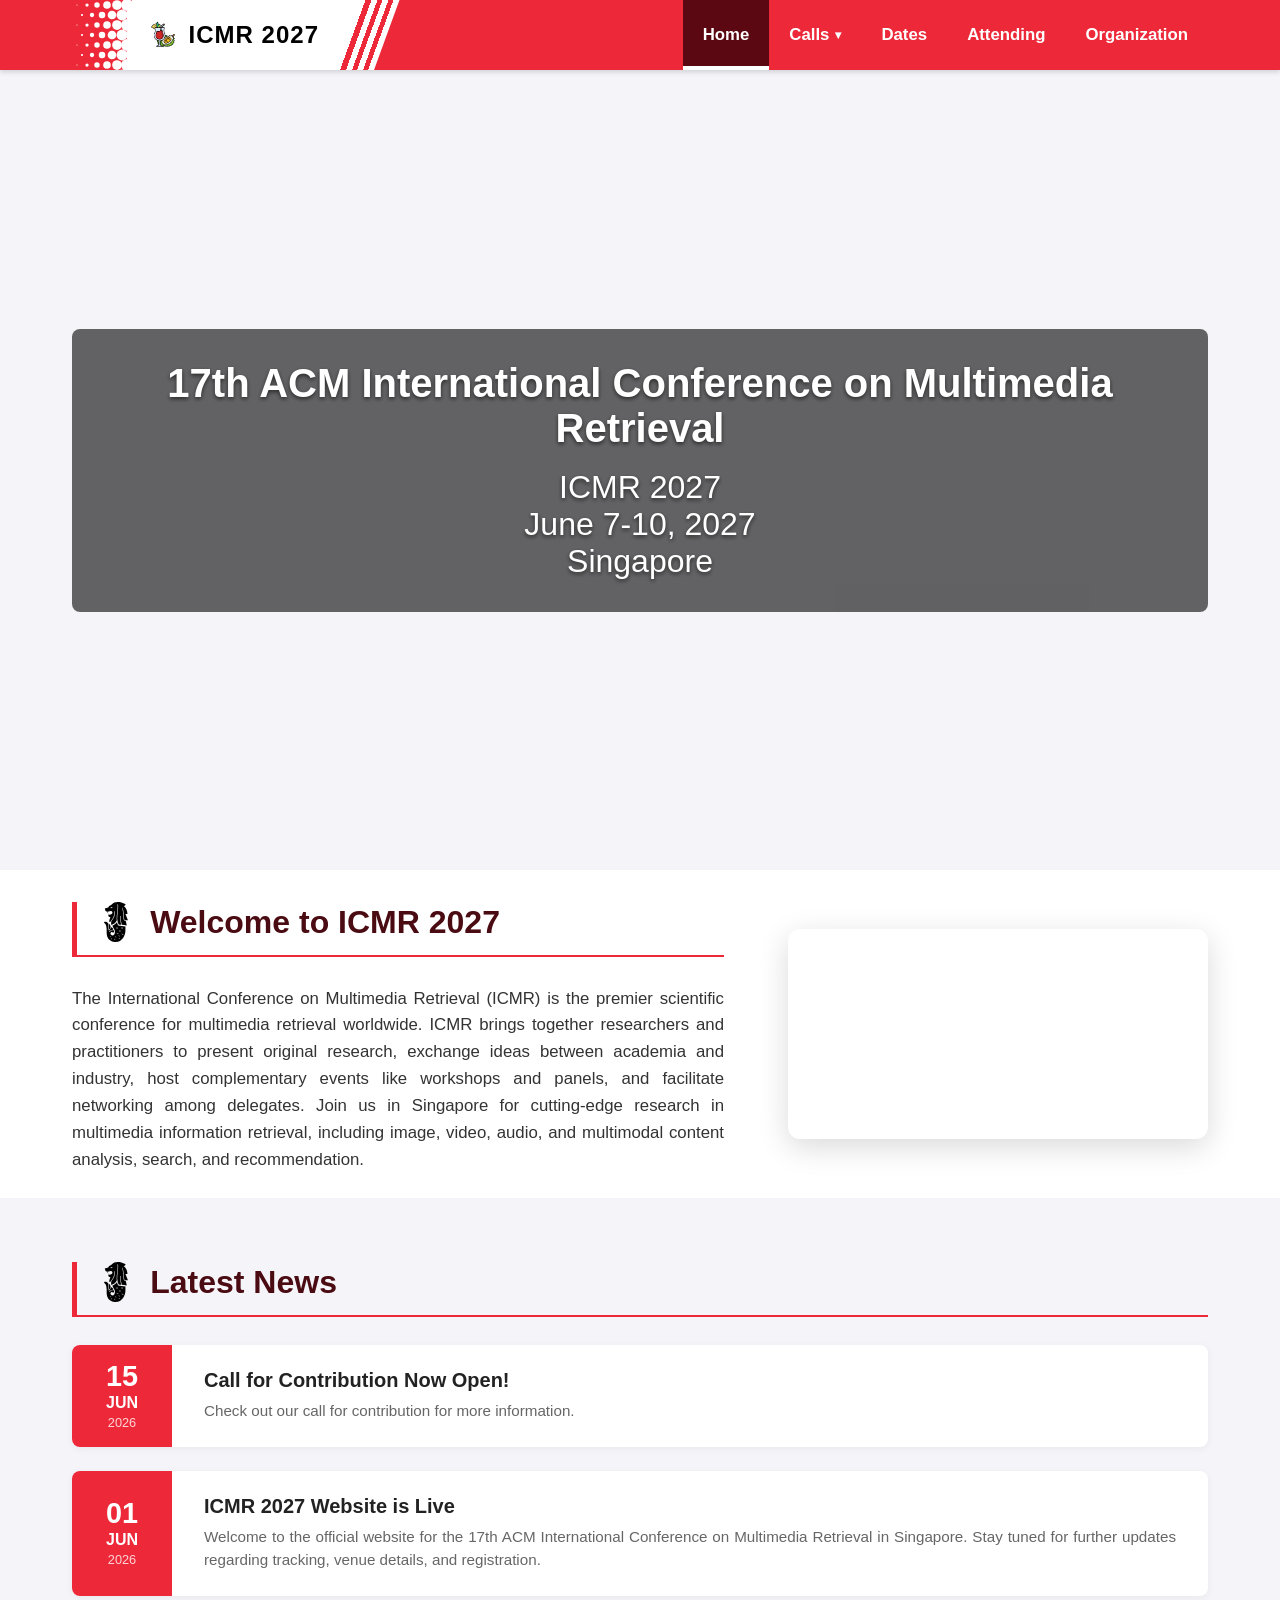
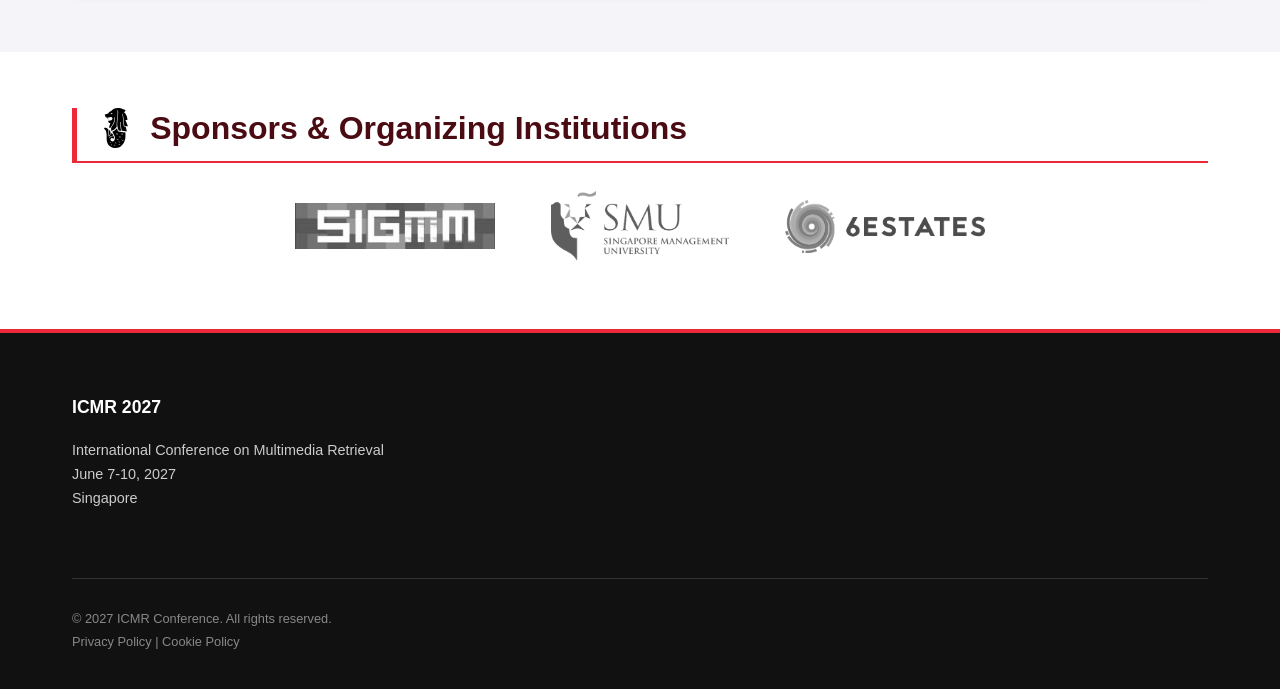
==== commit a1453cd2: "feat: add responsive dropdown navigation menu for call links to header navigation" ====
--- a/index.html
+++ b/index.html
@@ -35,8 +35,13 @@
             </div>
             <ul class="nav-links" id="nav-links">
                 <li><a href="/">Home</a></li>
-                <li><a href="cfc">Call for Contributions</a></li>
-                <li><a href="cfs">Call for Sponsorship</a></li>
+                <li class="dropdown">
+                    <a href="javascript:void(0)" class="dropdown-toggle">Calls <span class="caret">▾</span></a>
+                    <ul class="dropdown-menu">
+                        <li><a href="cfc">Call for Contributions</a></li>
+                        <li><a href="cfs">Call for Sponsorship</a></li>
+                    </ul>
+                </li>
                 <li><a href="date">Dates</a></li>
                 <li><a href="attending">Attending</a></li>
                 <li><a href="organization">Organization</a></li>
--- a/styles.css
+++ b/styles.css
@@ -155,6 +155,11 @@
     .header-email a {
         font-weight: 500;
     }
+
+    .navbar-brand {
+        font-size: 1.1rem;
+        padding: 0 25px 0 35px;
+    }
 }
 
 /* Fallback placeholder text style */
@@ -211,6 +216,8 @@
     margin-right: 3.5rem;
     position: relative;
     z-index: 1;
+    white-space: nowrap;
+    flex-shrink: 0;
 }
 
 .navbar-brand::before {
@@ -301,6 +308,88 @@
     box-shadow: inset 0 -4px 0 #ffffff;
 }
 
+/* --- DROPDOWN NAVIGATION --- */
+.nav-links li.dropdown {
+    position: relative;
+}
+
+.nav-links .dropdown-toggle {
+    cursor: pointer;
+    user-select: none;
+}
+
+.nav-links .caret {
+    font-size: 0.75rem;
+    margin-left: 6px;
+    display: inline-block;
+    transition: transform 0.2s ease;
+}
+
+.nav-links .dropdown-menu {
+    position: absolute;
+    top: 100%;
+    left: 0;
+    min-width: 240px;
+    background-color: #5c0812;
+    box-shadow: 0 8px 20px rgba(0, 0, 0, 0.35);
+    list-style: none;
+    padding: 0;
+    margin: 0;
+    display: none;
+    flex-direction: column;
+    z-index: 1002;
+    border-bottom-left-radius: 6px;
+    border-bottom-right-radius: 6px;
+    overflow: hidden;
+}
+
+.nav-links .dropdown-menu li {
+    width: 100%;
+    height: auto;
+    display: block;
+}
+
+.nav-links .dropdown-menu a {
+    display: block;
+    width: 100%;
+    height: auto;
+    padding: 0.85rem 1.4rem;
+    font-size: 0.98rem;
+    font-weight: 500;
+    color: white;
+    text-align: left;
+    white-space: nowrap;
+    box-sizing: border-box;
+    background-color: transparent;
+    transition: background-color 0.2s ease;
+    border-left: 3px solid transparent;
+}
+
+.nav-links .dropdown-menu a:hover,
+.nav-links .dropdown-menu a.active {
+    background-color: #7c0b17;
+    color: #ffffff;
+    border-left-color: #ed2939;
+    box-shadow: none;
+}
+
+@media (min-width: 1051px) {
+    body:not(.is-mobile-nav) .nav-links li.dropdown:hover .dropdown-menu,
+    body:not(.is-mobile-nav) .nav-links li.dropdown.open .dropdown-menu {
+        display: flex;
+    }
+
+    body:not(.is-mobile-nav) .nav-links li.dropdown:hover .dropdown-toggle,
+    body:not(.is-mobile-nav) .nav-links li.dropdown.open .dropdown-toggle {
+        background-color: #aa1220;
+    }
+
+    body:not(.is-mobile-nav) .nav-links li.dropdown:hover .caret,
+    body:not(.is-mobile-nav) .nav-links li.dropdown.open .caret {
+        transform: rotate(180deg);
+    }
+}
+
 /* --- HAMBURGER ICON BASE & NAV OVERLAY --- */
 .hamburger {
     display: none;
@@ -916,7 +1005,12 @@
 
 /* Dynamic Navbar Overflow & Mobile Drawer Rules */
 body.is-mobile-nav .navbar-brand {
+    margin-left: auto;
     margin-right: 0;
+    font-size: 1.25rem;
+    padding: 0 45px 0 55px;
+    white-space: nowrap;
+    flex-shrink: 0;
 }
 
 body.is-mobile-nav .hamburger {
@@ -980,6 +1074,51 @@
     box-shadow: inset 4px 0 0 #ed2939;
 }
 
+body.is-mobile-nav .nav-links li.dropdown {
+    flex-direction: column;
+    width: 100%;
+}
+
+body.is-mobile-nav .nav-links .dropdown-toggle {
+    width: 100%;
+    display: flex;
+    justify-content: space-between;
+    align-items: center;
+}
+
+body.is-mobile-nav .nav-links .dropdown-menu {
+    position: static;
+    width: 100%;
+    min-width: 100%;
+    background-color: #1a1a1a;
+    box-shadow: none;
+    padding: 0;
+    border-radius: 0;
+    display: none;
+}
+
+body.is-mobile-nav .nav-links li.dropdown.open .dropdown-menu {
+    display: flex;
+}
+
+body.is-mobile-nav .nav-links li.dropdown.open .caret {
+    transform: rotate(180deg);
+}
+
+body.is-mobile-nav .nav-links .dropdown-menu a {
+    padding: 0.85rem 1.8rem 0.85rem 2.8rem;
+    font-size: 1.05rem;
+    background-color: #1a1a1a;
+    border-left: none;
+}
+
+body.is-mobile-nav .nav-links .dropdown-menu a:hover,
+body.is-mobile-nav .nav-links .dropdown-menu a.active {
+    background-color: rgba(239, 41, 57, 0.25);
+    color: #ffffff;
+    box-shadow: inset 4px 0 0 #ed2939;
+}
+
 body.is-mobile-nav .hamburger.active .bar:nth-child(1) {
     transform: translateY(8px) rotate(45deg);
 }
@@ -996,7 +1135,12 @@
 
     /* Navbar & Hamburger Drawer Fallback */
     .navbar-brand {
+        margin-left: auto;
         margin-right: 0;
+        font-size: 1.25rem;
+        padding: 0 45px 0 55px;
+        white-space: nowrap;
+        flex-shrink: 0;
     }
 
     .hamburger {
@@ -1060,6 +1204,51 @@
         box-shadow: inset 4px 0 0 #ed2939;
     }
 
+    .nav-links li.dropdown {
+        flex-direction: column;
+        width: 100%;
+    }
+
+    .nav-links .dropdown-toggle {
+        width: 100%;
+        display: flex;
+        justify-content: space-between;
+        align-items: center;
+    }
+
+    .nav-links .dropdown-menu {
+        position: static;
+        width: 100%;
+        min-width: 100%;
+        background-color: #1a1a1a;
+        box-shadow: none;
+        padding: 0;
+        border-radius: 0;
+        display: none;
+    }
+
+    .nav-links li.dropdown.open .dropdown-menu {
+        display: flex;
+    }
+
+    .nav-links li.dropdown.open .caret {
+        transform: rotate(180deg);
+    }
+
+    .nav-links .dropdown-menu a {
+        padding: 0.85rem 1.8rem 0.85rem 2.8rem;
+        font-size: 1.05rem;
+        background-color: #1a1a1a;
+        border-left: none;
+    }
+
+    .nav-links .dropdown-menu a:hover,
+    .nav-links .dropdown-menu a.active {
+        background-color: rgba(239, 41, 57, 0.25);
+        color: #ffffff;
+        box-shadow: inset 4px 0 0 #ed2939;
+    }
+
     /* Hamburger Animation */
     .hamburger.active .bar:nth-child(1) {
         transform: translateY(8px) rotate(45deg);
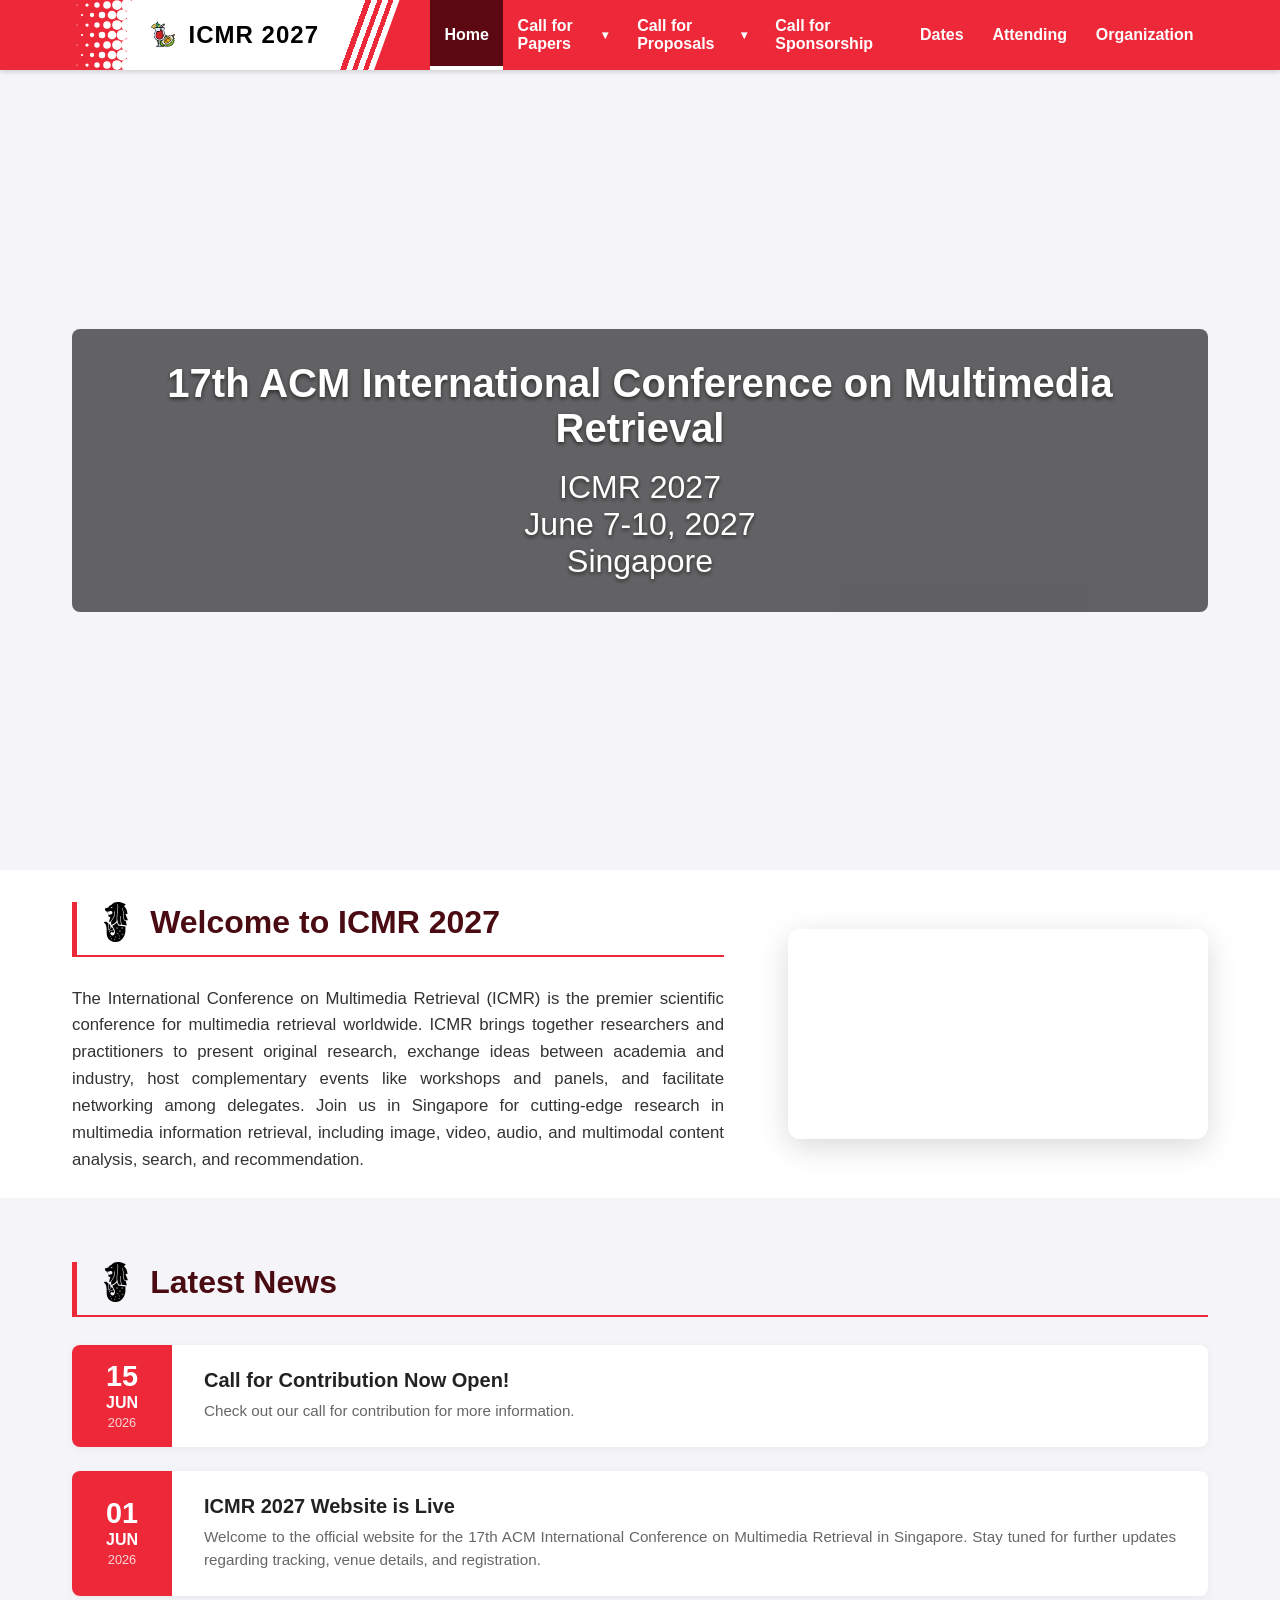
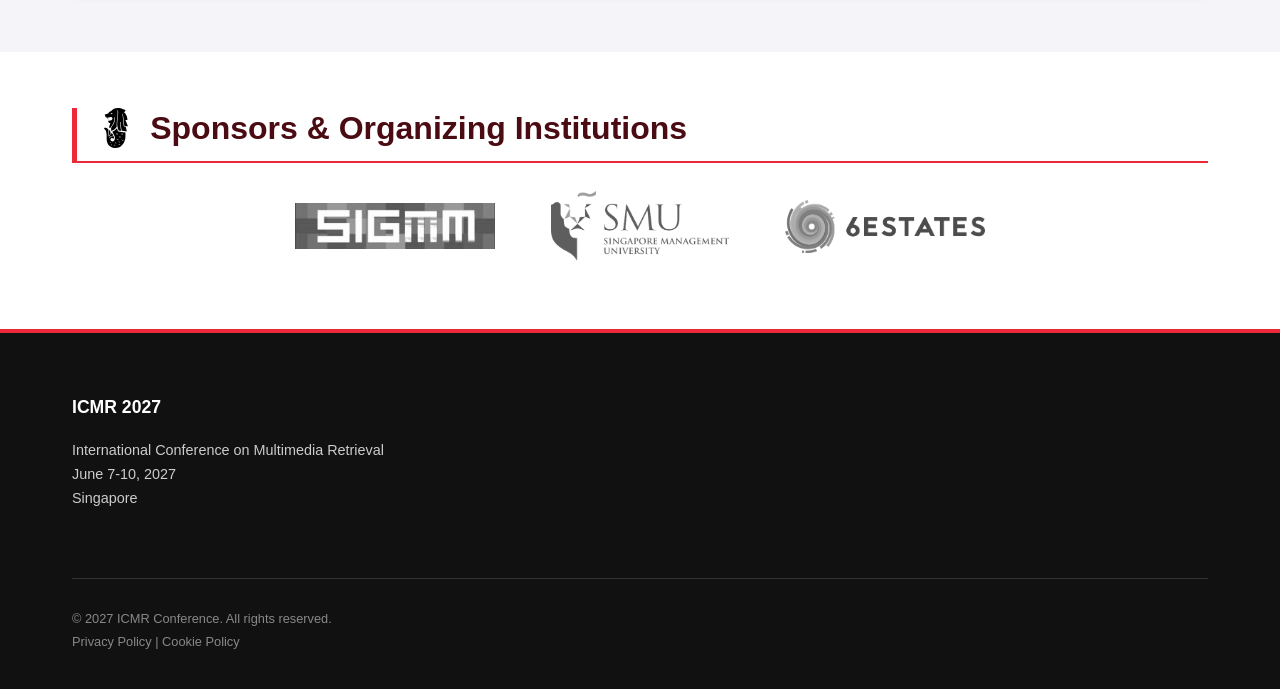
==== commit 5845aea9: "feat: add calls for proposals and papers, separate navigation, and update tutorial dates" ====
--- a/index.html
+++ b/index.html
@@ -36,12 +36,22 @@
             <ul class="nav-links" id="nav-links">
                 <li><a href="/">Home</a></li>
                 <li class="dropdown">
-                    <a href="javascript:void(0)" class="dropdown-toggle">Calls <span class="caret">▾</span></a>
+                    <a href="javascript:void(0)" class="dropdown-toggle">Call for Papers <span class="caret">▾</span></a>
                     <ul class="dropdown-menu">
-                        <li><a href="cfc">Call for Contributions</a></li>
-                        <li><a href="cfs">Call for Sponsorship</a></li>
+                        <li><a href="cfc">Regular Papers</a></li>
+                        <li><a href="cfbni">Brave New Ideas</a></li>
+                        <li><a href="cfd">Demonstrations</a></li>
                     </ul>
                 </li>
+                <li class="dropdown">
+                    <a href="javascript:void(0)" class="dropdown-toggle">Call for Proposals <span class="caret">▾</span></a>
+                    <ul class="dropdown-menu">
+                        <li><a href="cfw">Workshop Proposals</a></li>
+                        <li><a href="cft">Tutorial Proposals</a></li>
+                        <li><a href="cfgc">Grand Challenge Proposals</a></li>
+                    </ul>
+                </li>
+                <li><a href="cfs">Call for Sponsorship</a></li>
                 <li><a href="date">Dates</a></li>
                 <li><a href="attending">Attending</a></li>
                 <li><a href="organization">Organization</a></li>
--- a/styles.css
+++ b/styles.css
@@ -285,8 +285,8 @@
     color: white;
     text-decoration: none;
     font-weight: 600;
-    font-size: 1.05rem;
-    padding: 0 1.25rem;
+    font-size: 1rem;
+    padding: 0 0.9rem;
     display: flex;
     align-items: center;
     justify-content: center;
@@ -794,11 +794,99 @@
     font-size: 1.05rem;
 }
 
+.dates-note {
+    margin-top: 0.25rem;
+    margin-bottom: 1.5rem;
+    font-size: 1.05rem;
+    color: #555555;
+    font-style: italic;
+}
+
 .dates-table th,
 .dates-table td {
     padding: 1.2rem 1rem;
     text-align: left;
     border-bottom: 1px solid #e0e0e0;
+}
+
+.date-cell {
+    display: flex;
+    align-items: center;
+    justify-content: space-between;
+    gap: 1rem;
+    position: relative;
+}
+
+.cal-dropdown {
+    position: relative;
+    display: inline-block;
+}
+
+.cal-btn {
+    display: inline-flex;
+    align-items: center;
+    gap: 0.35rem;
+    padding: 0.35rem 0.65rem;
+    font-size: 0.8rem;
+    font-weight: 500;
+    color: #4a0b12;
+    background-color: #fcf6f7;
+    border: 1px solid #e2c2c6;
+    border-radius: 6px;
+    cursor: pointer;
+    transition: all 0.2s ease;
+    white-space: nowrap;
+}
+
+.cal-btn:hover,
+.cal-btn.active {
+    background-color: #4a0b12;
+    color: #ffffff;
+    border-color: #4a0b12;
+}
+
+.cal-btn .caret {
+    font-size: 0.7rem;
+    transition: transform 0.2s ease;
+}
+
+.cal-btn.active .caret {
+    transform: rotate(180deg);
+}
+
+.cal-menu {
+    display: none;
+    position: absolute;
+    right: 0;
+    top: calc(100% + 6px);
+    background: #ffffff;
+    min-width: 175px;
+    box-shadow: 0 8px 24px rgba(0, 0, 0, 0.12);
+    border: 1px solid #e5e7eb;
+    border-radius: 8px;
+    z-index: 100;
+    overflow: hidden;
+}
+
+.cal-menu.show {
+    display: block;
+}
+
+.cal-menu a {
+    display: flex;
+    align-items: center;
+    gap: 0.5rem;
+    padding: 0.55rem 0.85rem;
+    color: #333333;
+    text-decoration: none;
+    font-size: 0.825rem;
+    font-weight: 500;
+    transition: background-color 0.15s ease;
+}
+
+.cal-menu a:hover {
+    background-color: #fcf6f7;
+    color: #4a0b12;
 }
 
 .dates-table th {
@@ -868,13 +956,52 @@
     font-size: 1.05rem;
 }
 
-.cfc-list li::before {
+.cfc-list > li::before {
     content: "■";
     color: #ed2939;
     position: absolute;
     left: 0;
     top: -1px;
     font-size: 0.9rem;
+}
+
+.cfc-list ul {
+    list-style: none;
+    padding-left: 1.5rem;
+    margin-top: 0.5rem;
+    margin-bottom: 0.5rem;
+}
+
+.cfc-list ul li {
+    padding-left: 1.2rem;
+    margin-bottom: 0.5rem;
+    font-size: 1rem;
+}
+
+.cfc-list ul li::before {
+    content: "•";
+    color: #ed2939;
+    position: absolute;
+    left: 0;
+    top: 0;
+    font-size: 1rem;
+}
+
+.cfc-list ol {
+    list-style: decimal;
+    padding-left: 2.2rem;
+    margin-top: 0.5rem;
+    margin-bottom: 0.5rem;
+}
+
+.cfc-list ol li {
+    padding-left: 0.25rem;
+    margin-bottom: 0.5rem;
+    font-size: 1rem;
+}
+
+.cfc-list ol li::before {
+    content: none;
 }
 
 .two-column-list {
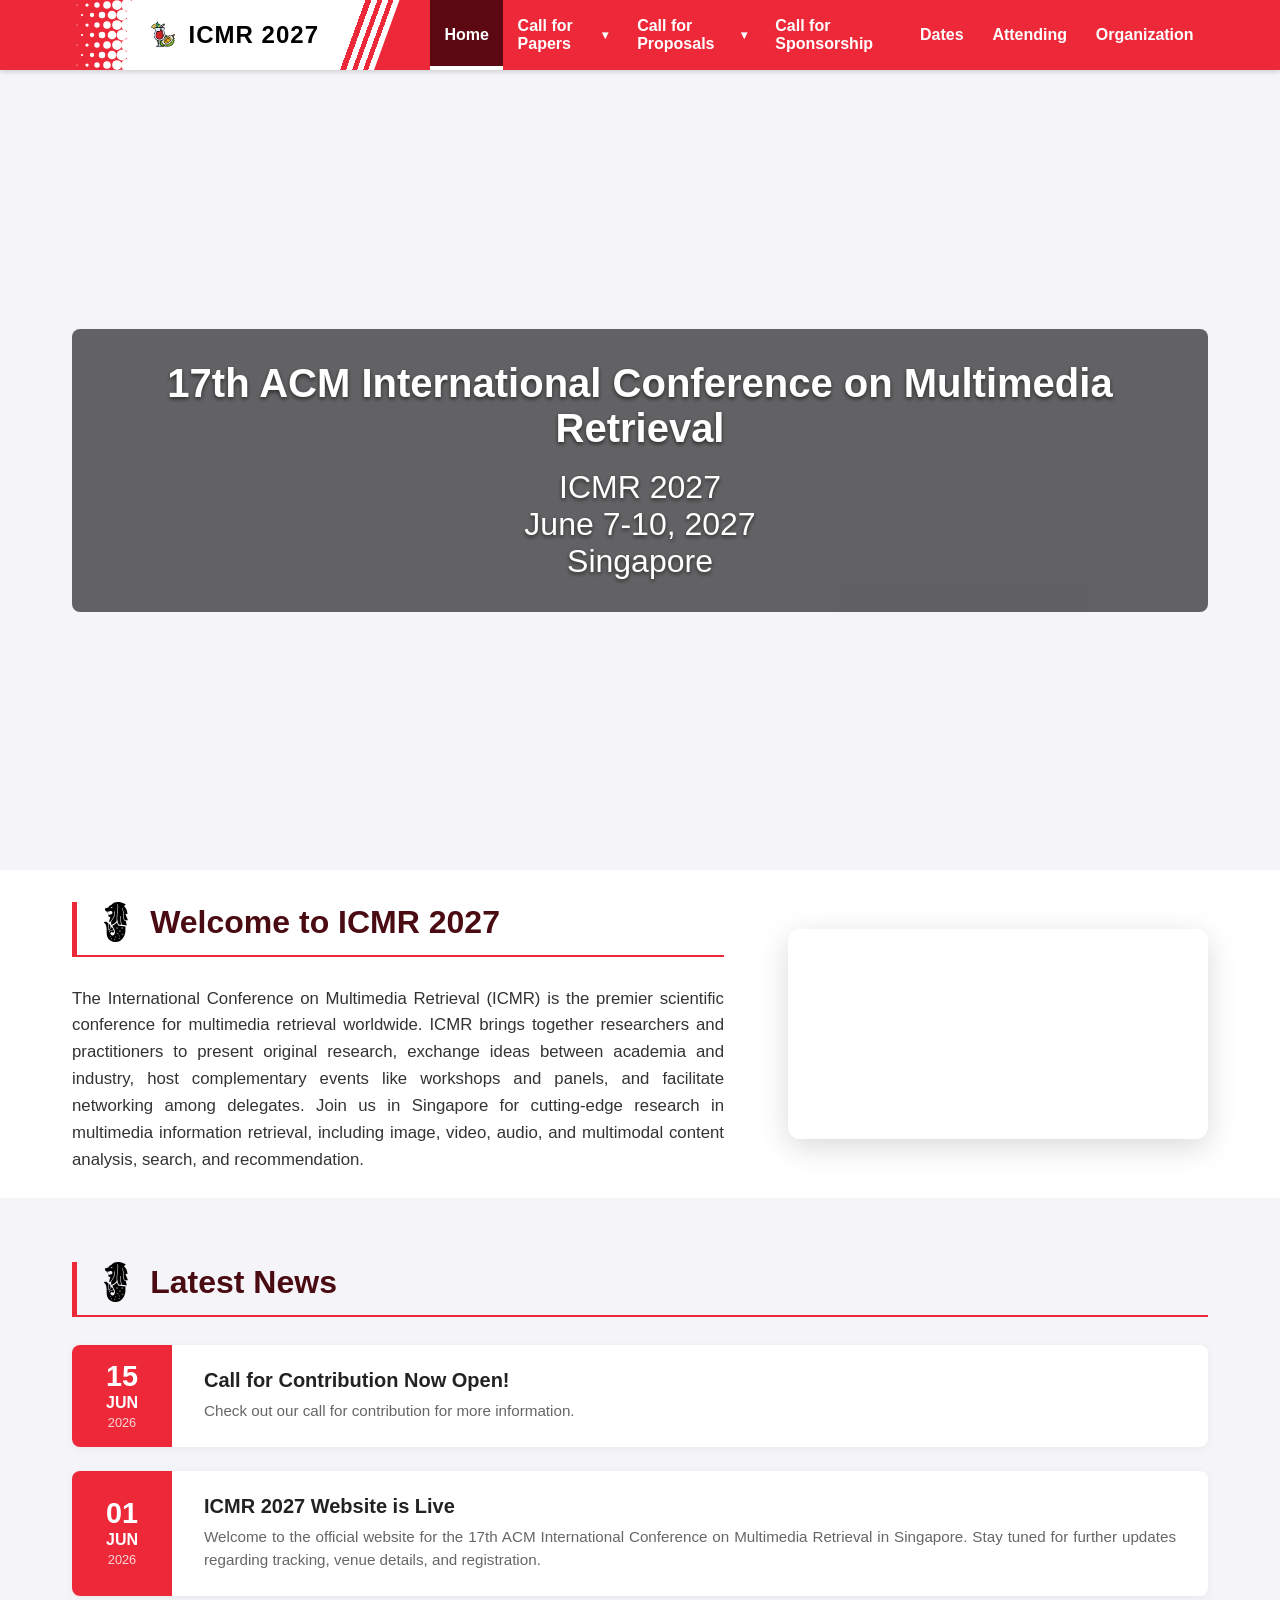
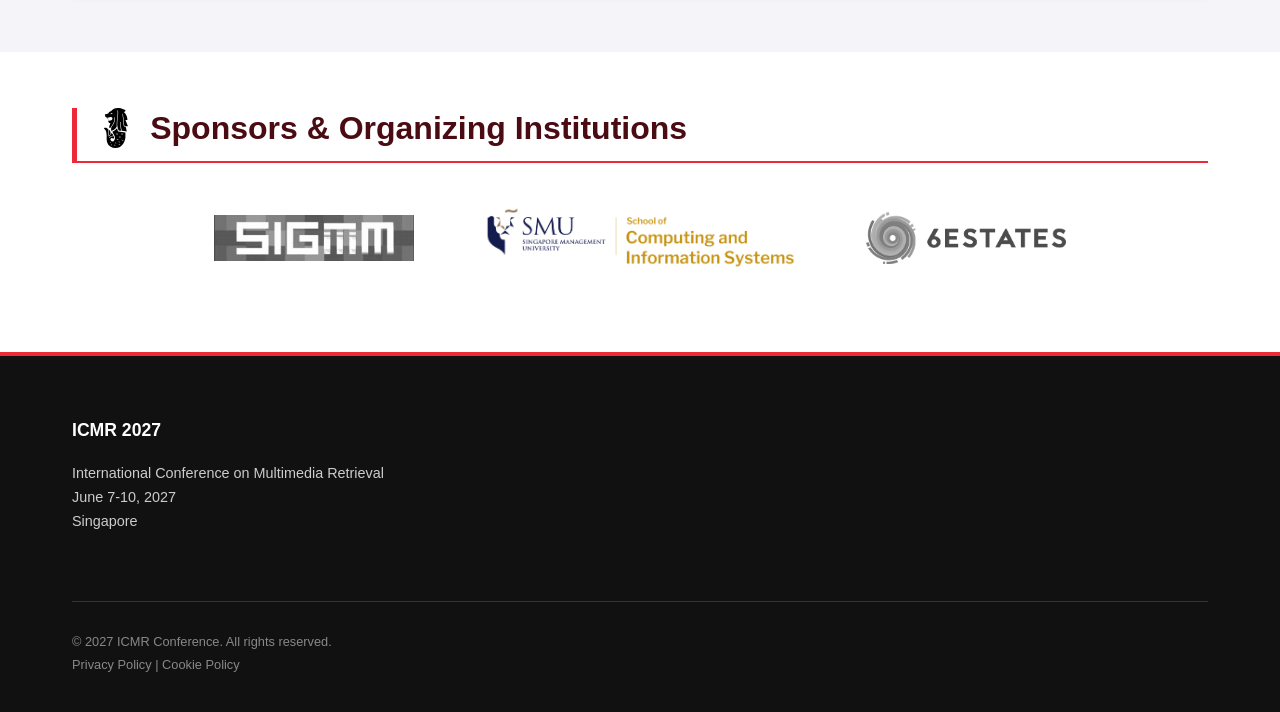
==== commit 2b65f1b7: "feat: update SMU partner logo to SCIS branding and add specific styles" ====
--- a/index.html
+++ b/index.html
@@ -8,7 +8,7 @@
     <link rel="icon" type="image/svg+xml" href="media/icmr27-logo.svg" />
     <link rel="preload" href="media/merlion-logo.svg" as="image" />
     <link rel="preload" href="media/sigmm.png" as="image" />
-    <link rel="preload" href="media/smu.png" as="image" />
+    <link rel="preload" href="media/smu-scis.png" as="image" />
     <link rel="stylesheet" href="styles.css" />
 </head>
 
@@ -175,9 +175,9 @@
                     </div>
                 </a>
 
-                <a href="https://www.smu.edu.sg/" target="_blank" rel="noopener noreferrer">
-                    <div class="partner-logo">
-                        <img src="media/smu.png" alt="Singapore Management University Logo" />
+                <a href="https://computing.smu.edu.sg/" target="_blank" rel="noopener noreferrer">
+                    <div class="partner-logo partner-logo-smu">
+                        <img src="media/smu-scis.png" alt="SMU School of Computing and Information Systems Logo" />
                     </div>
                 </a>
 
--- a/styles.css
+++ b/styles.css
@@ -1004,6 +1004,23 @@
     content: none;
 }
 
+ol.cfc-list {
+    list-style: decimal;
+    padding-left: 2.2rem;
+    margin-top: 0.5rem;
+    margin-bottom: 1rem;
+}
+
+ol.cfc-list > li {
+    padding-left: 0.25rem;
+    margin-bottom: 0.5rem;
+    font-size: 1.05rem;
+}
+
+ol.cfc-list > li::before {
+    content: none;
+}
+
 .two-column-list {
     display: grid;
     grid-template-columns: 1fr 1fr;
@@ -1041,6 +1058,20 @@
     filter: grayscale(0%);
     opacity: 1;
     transform: scale(1.05);
+}
+
+.partner-logo-smu img {
+    max-width: 340px;
+    max-height: 95px;
+    filter: none;
+    opacity: 1;
+    mix-blend-mode: normal;
+}
+
+.partner-logo-smu img:hover {
+    filter: none;
+    opacity: 1;
+    transform: scale(1.03);
 }
 
 /* ==========================================================================
@@ -1472,6 +1503,11 @@
         flex-wrap: wrap;
     }
 
+    .partner-logo-smu img {
+        max-width: min(300px, 85vw);
+        max-height: 85px;
+    }
+
     /* Footer */
     .footer-grid {
         grid-template-columns: 1fr;
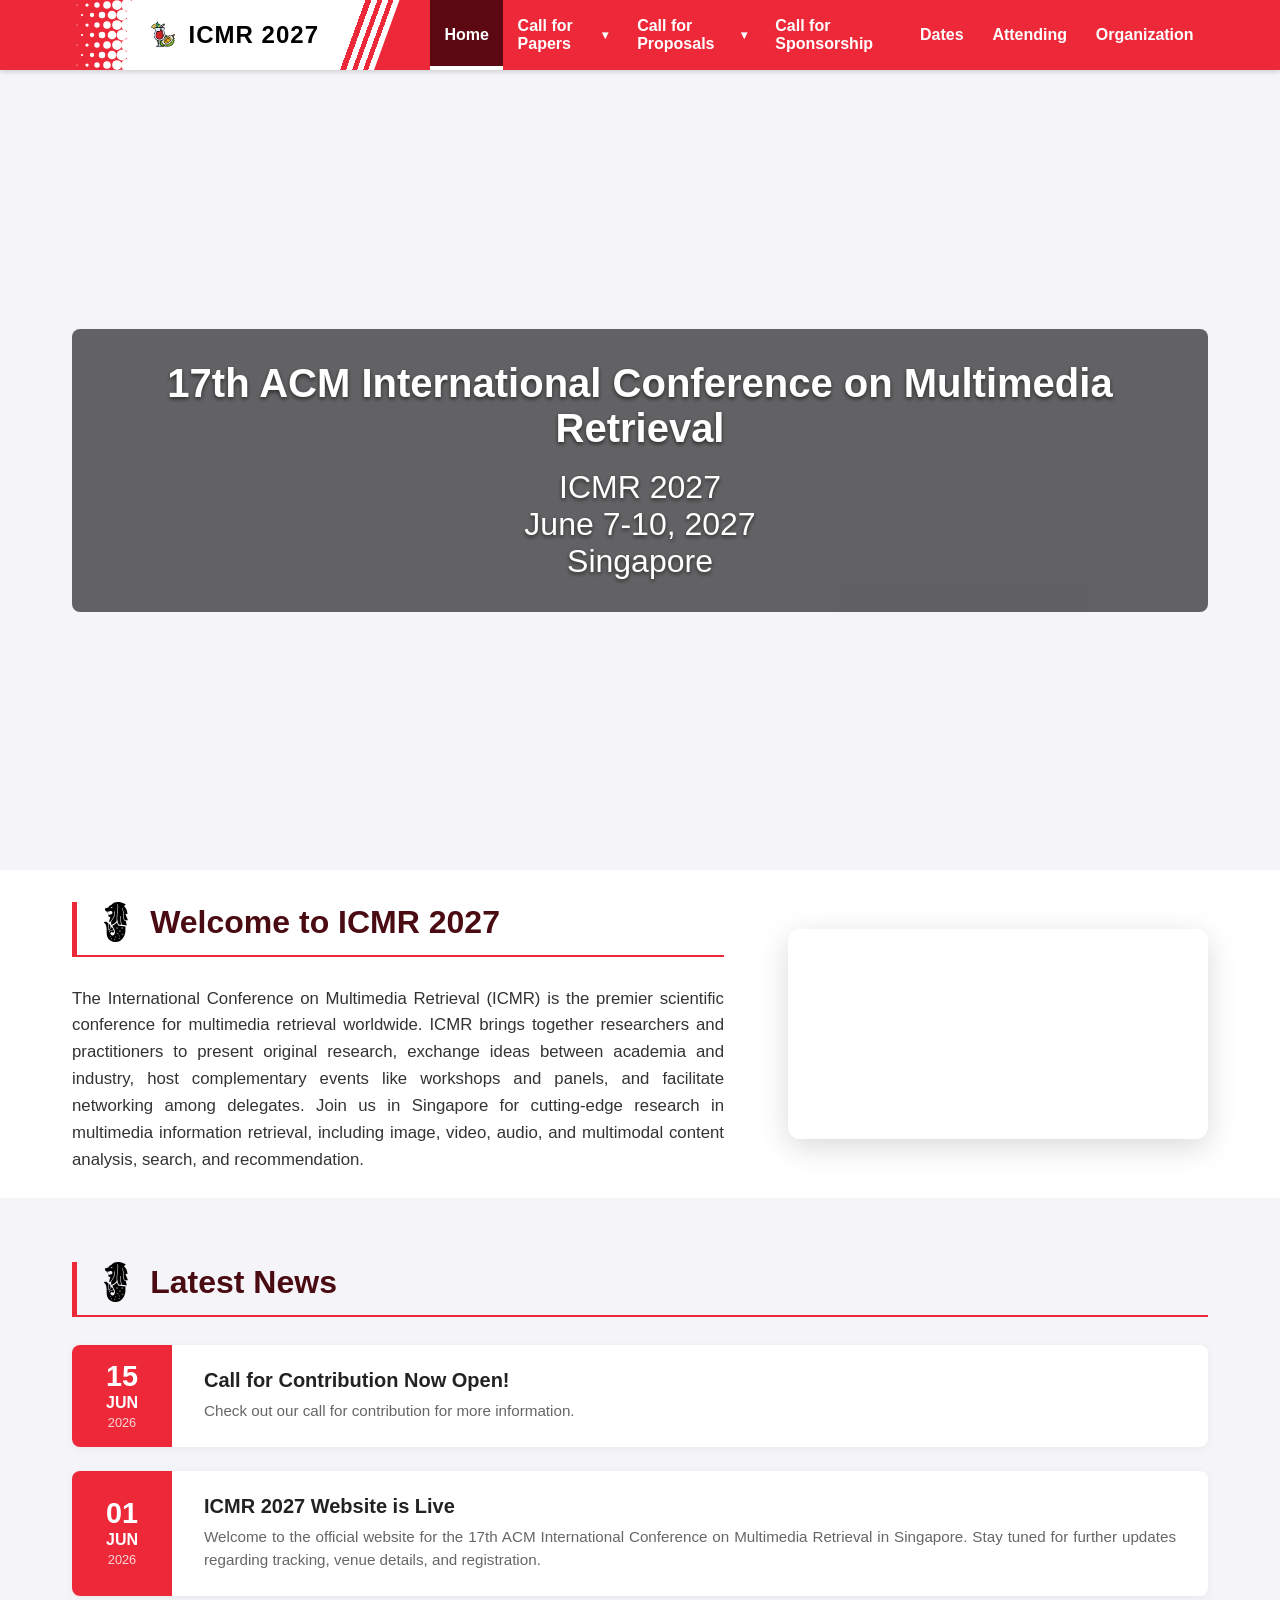
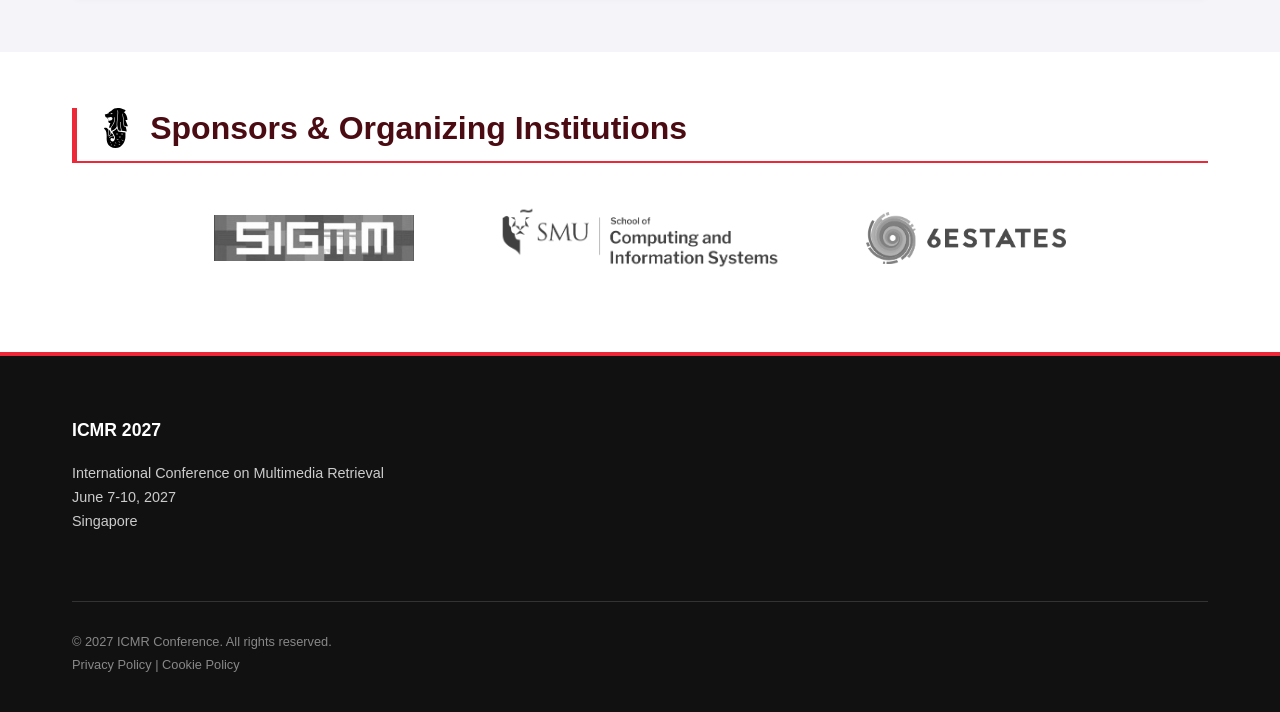
==== commit c968d011: "feat: add black and white variant for SMU SCIS partner logo with hover transition" ====
--- a/index.html
+++ b/index.html
@@ -9,6 +9,7 @@
     <link rel="preload" href="media/merlion-logo.svg" as="image" />
     <link rel="preload" href="media/sigmm.png" as="image" />
     <link rel="preload" href="media/smu-scis.png" as="image" />
+    <link rel="preload" href="media/smu-scis-bw.png" as="image" />
     <link rel="stylesheet" href="styles.css" />
 </head>
 
@@ -177,7 +178,8 @@
 
                 <a href="https://computing.smu.edu.sg/" target="_blank" rel="noopener noreferrer">
                     <div class="partner-logo partner-logo-smu">
-                        <img src="media/smu-scis.png" alt="SMU School of Computing and Information Systems Logo" />
+                        <img src="media/smu-scis.png" alt="SMU School of Computing and Information Systems Logo" class="logo-color" />
+                        <img src="media/smu-scis-bw.png" alt="" aria-hidden="true" class="logo-bw" />
                     </div>
                 </a>
 
--- a/styles.css
+++ b/styles.css
@@ -1060,17 +1060,46 @@
     transform: scale(1.05);
 }
 
+.partner-logo-smu {
+    position: relative;
+    display: inline-flex;
+    align-items: center;
+    justify-content: center;
+}
+
 .partner-logo-smu img {
     max-width: 340px;
     max-height: 95px;
     filter: none;
-    opacity: 1;
     mix-blend-mode: normal;
-}
-
-.partner-logo-smu img:hover {
+    transition: opacity 0.35s ease, transform 0.35s ease;
+}
+
+.partner-logo-smu img.logo-color {
+    opacity: 0;
+}
+
+.partner-logo-smu img.logo-bw {
+    position: absolute;
+    inset: 0;
+    margin: auto;
+    height: 100%;
+    width: auto;
+    max-width: 100%;
+    opacity: 0.75;
+}
+
+.partner-logo-smu:hover img.logo-color,
+a:focus-visible .partner-logo-smu img.logo-color {
     filter: none;
     opacity: 1;
+    transform: scale(1.03);
+}
+
+.partner-logo-smu:hover img.logo-bw,
+a:focus-visible .partner-logo-smu img.logo-bw {
+    filter: none;
+    opacity: 0;
     transform: scale(1.03);
 }
 
@@ -1503,7 +1532,7 @@
         flex-wrap: wrap;
     }
 
-    .partner-logo-smu img {
+    .partner-logo-smu img.logo-color {
         max-width: min(300px, 85vw);
         max-height: 85px;
     }
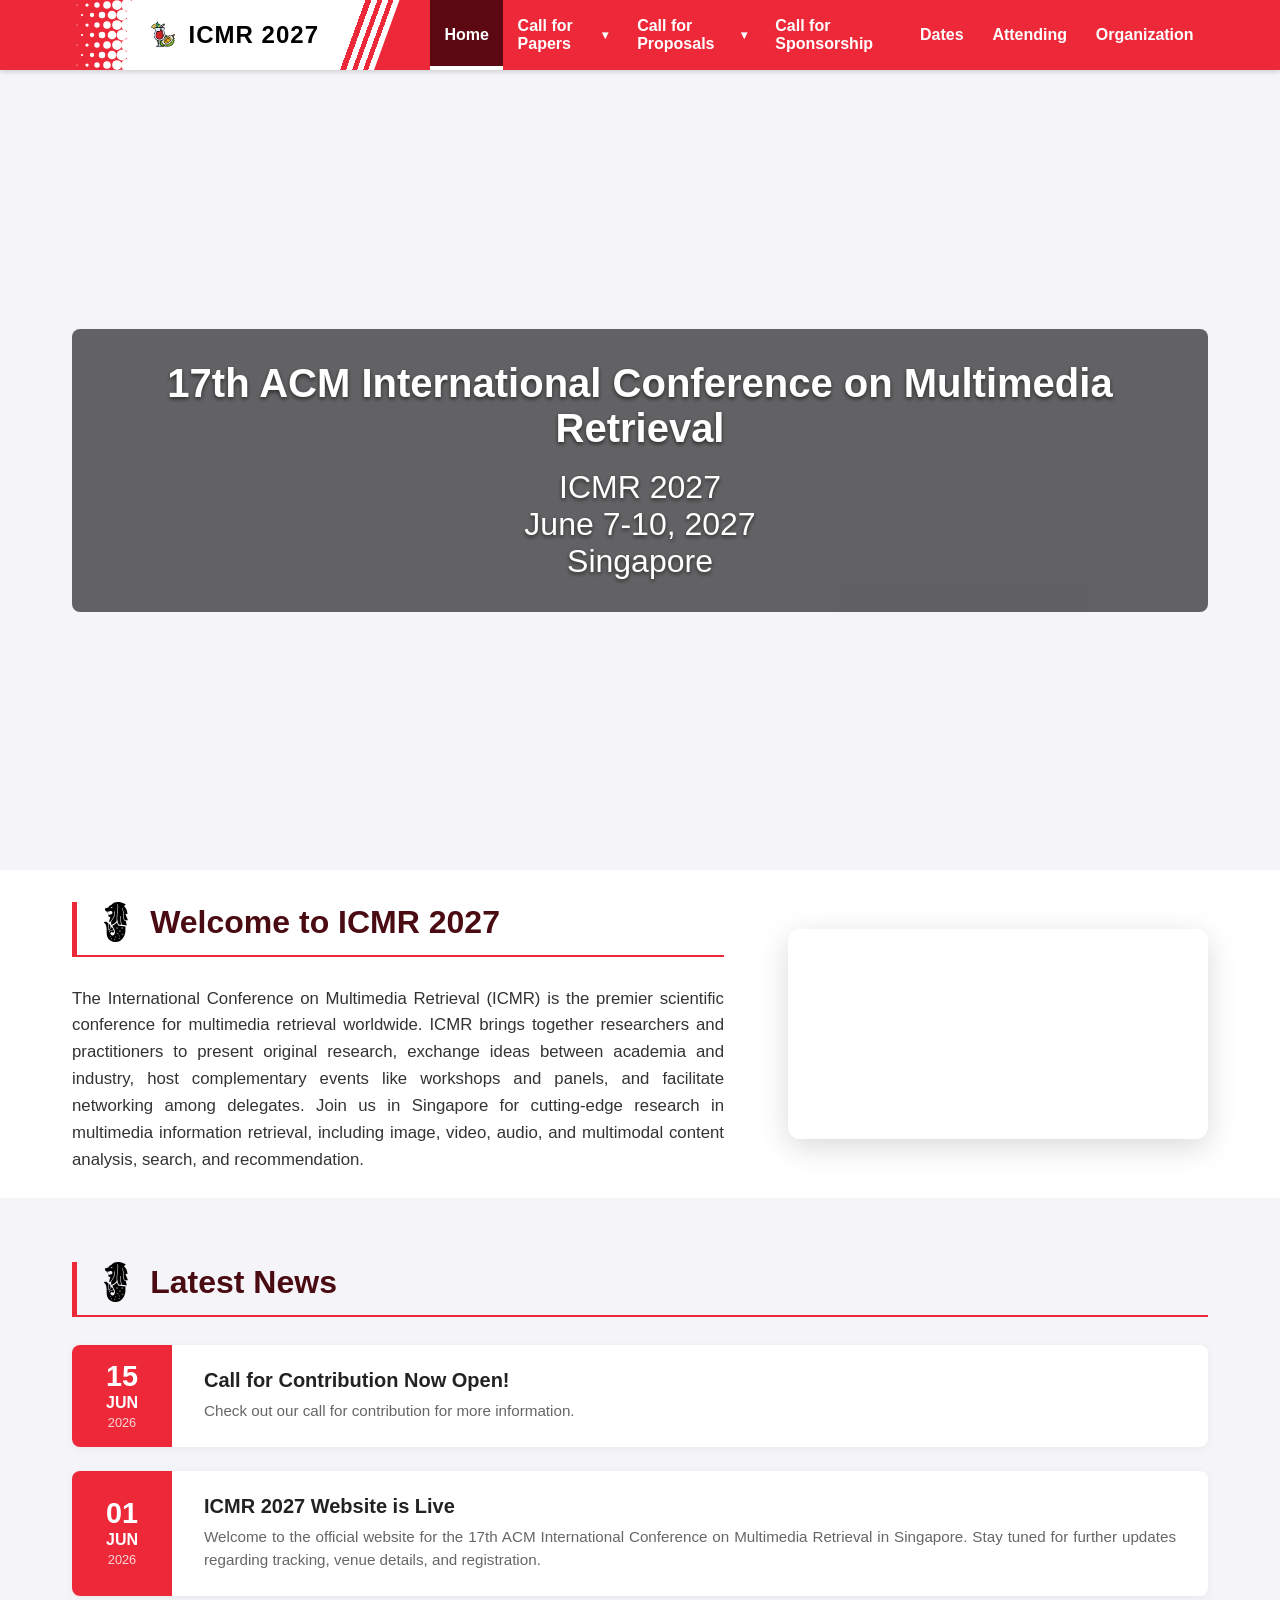
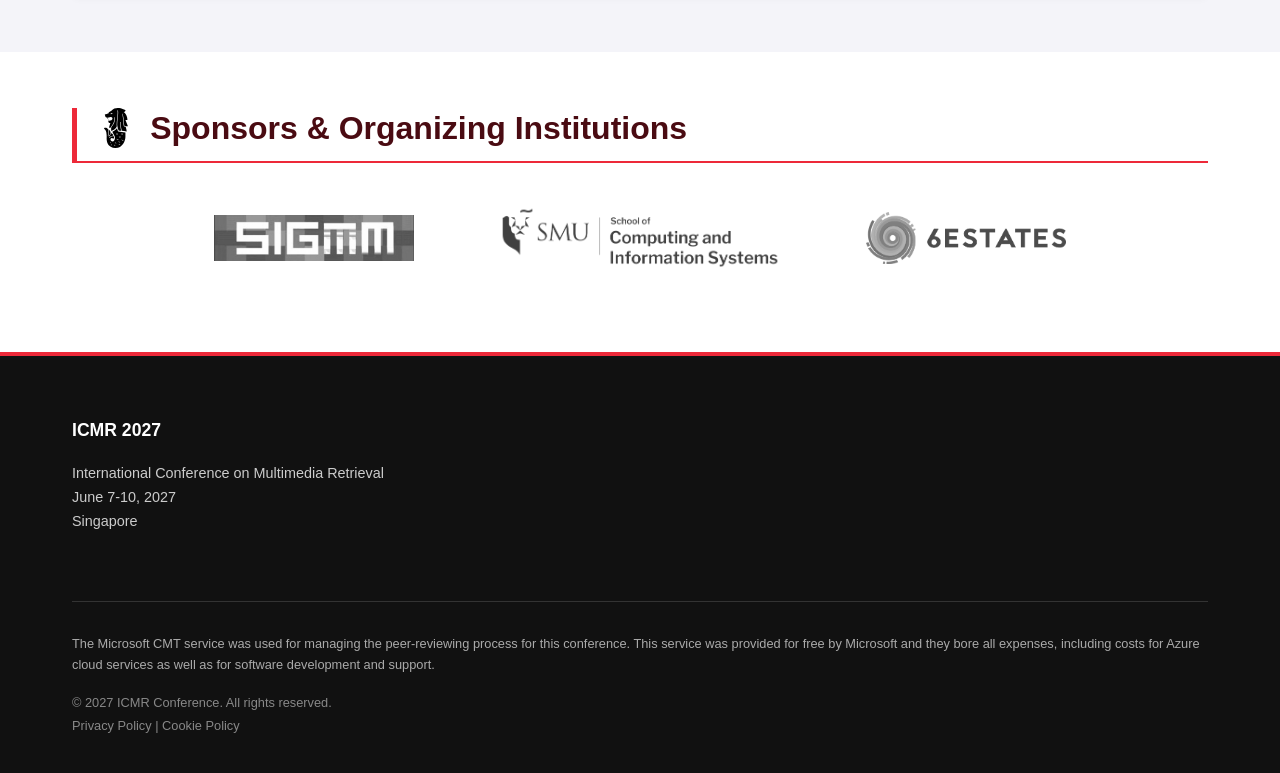
==== commit 781c91bf: "feat: add Microsoft CMT service acknowledgment to site footers" ====
--- a/index.html
+++ b/index.html
@@ -209,6 +209,7 @@
             </div>
 
             <div class="footer-bottom">
+                <p class="cmt-acknowledgment">The Microsoft CMT service was used for managing the peer-reviewing process for this conference. This service was provided for free by Microsoft and they bore all expenses, including costs for Azure cloud services as well as for software development and support.</p>
                 <p>&copy; 2027 ICMR Conference. All rights reserved.</p>
                 <p>
                     <a href="#privacy">Privacy Policy</a> |
--- a/styles.css
+++ b/styles.css
@@ -1168,6 +1168,19 @@
 
 .footer-bottom p {
     margin-bottom: 0.5rem;
+}
+
+.footer-bottom p.cmt-acknowledgment {
+    margin-bottom: 1.25rem;
+    line-height: 1.6;
+    font-weight: 400;
+    font-style: normal;
+    text-align: left;
+    color: #aaaaaa;
+    -webkit-hyphens: none;
+    -moz-hyphens: none;
+    -ms-hyphens: none;
+    hyphens: none;
 }
 
 .footer-bottom a {
